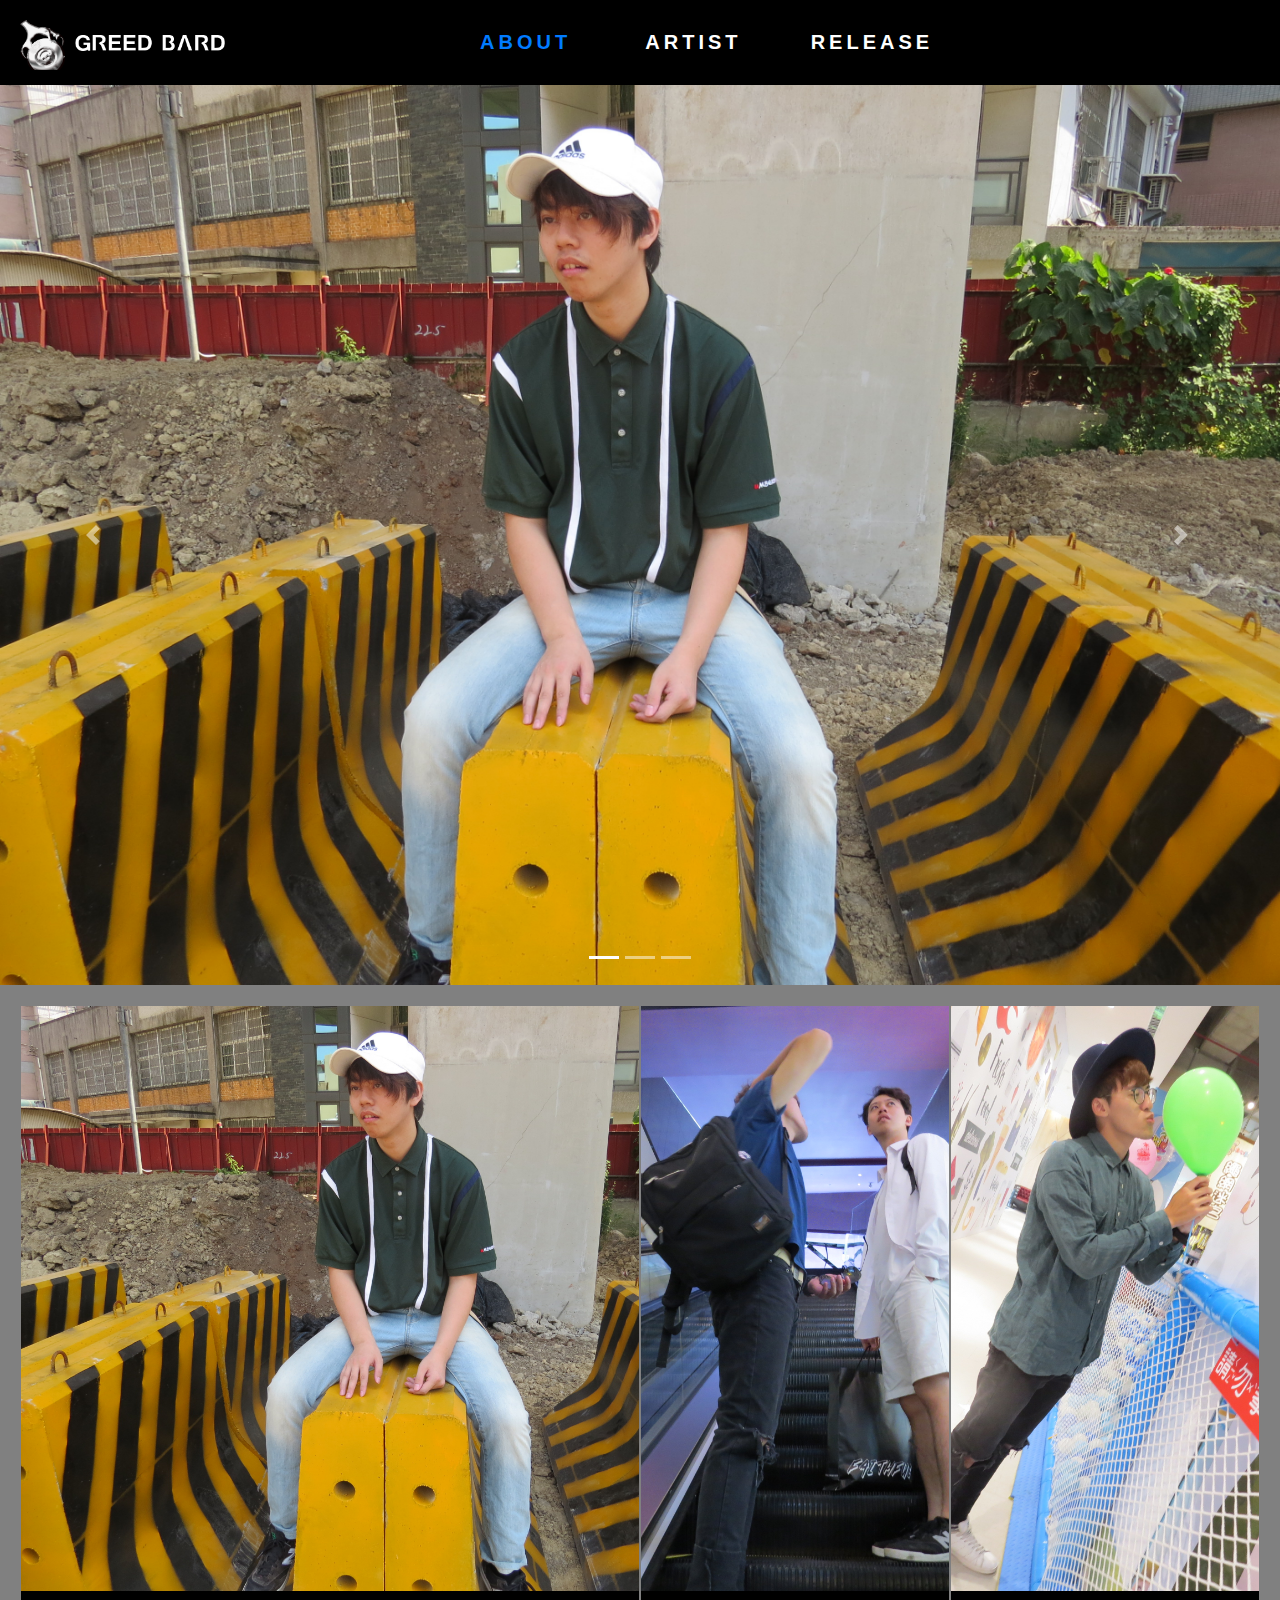
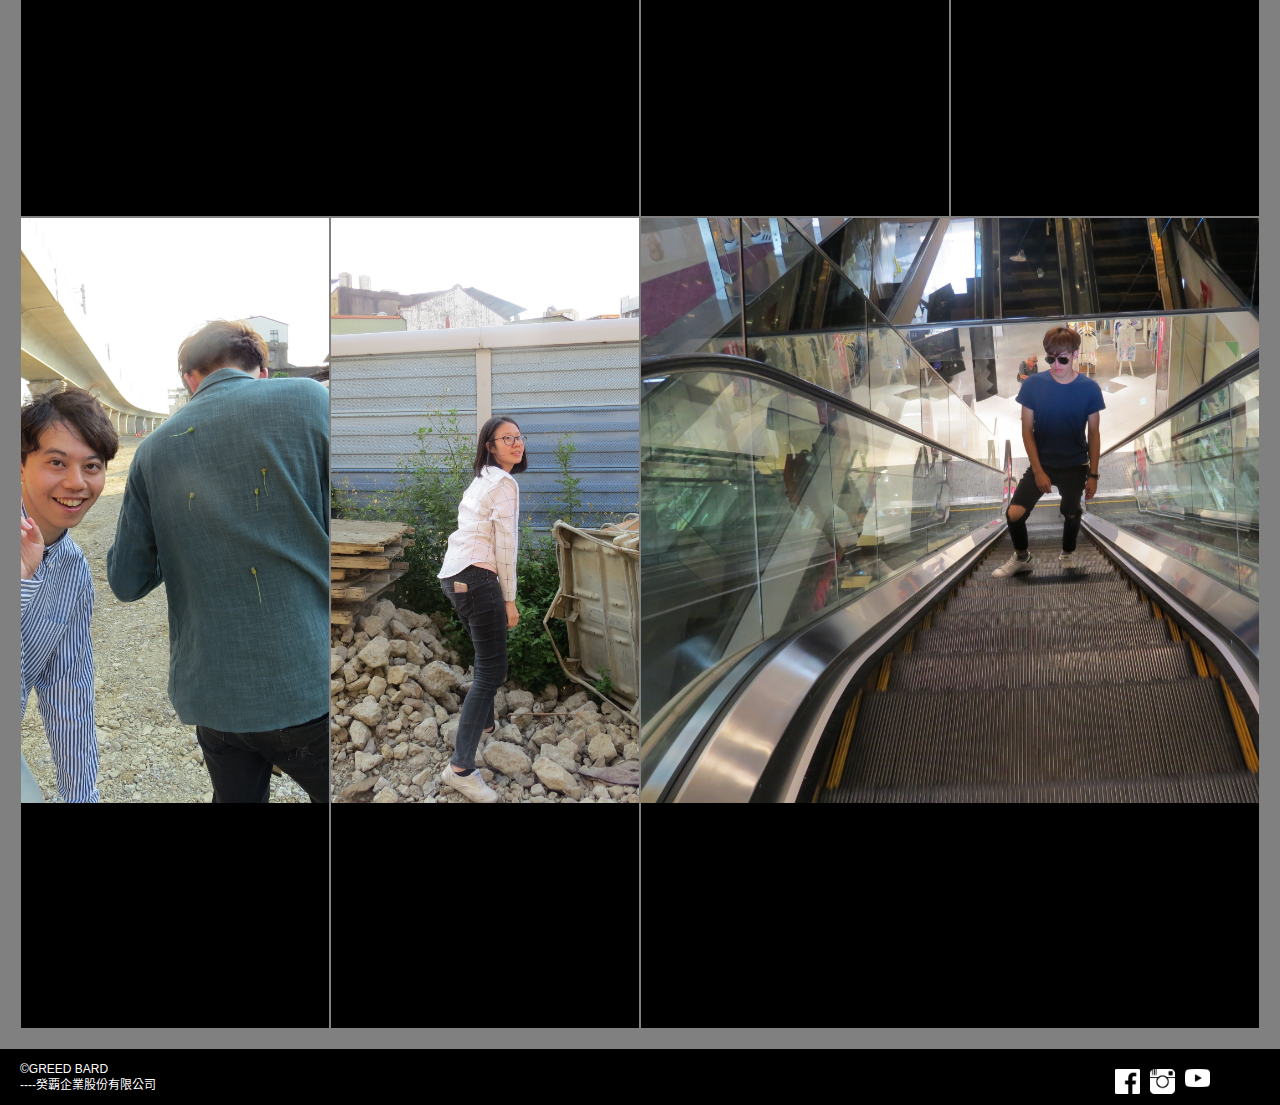
==== index.html @ feb9a8f9 "lang" ====
<!DOCTYPE html>
<html lang="zh-tw">
  <head>
    <!-- Required meta tags -->
    <meta charset="utf-8">
    <meta name="viewport" content="width=device-width, initial-scale=1, shrink-to-fit=no">
    <!-- Bootstrap CSS -->
    <link rel="stylesheet" href=" css/bootstrap.css">
    <link rel="stylesheet" href="index.css">
    <link href="https://fonts.googleapis.com/css?family=Signika" rel="stylesheet">
    <title>Greed Bard</title>

  </head>




  <body>
    <div id="all"  class="container_fluid">
      <div id="pc_nav" class="container_fluid">
        <div id="pc_navbar">
          <div id="pc_logo"></div>
          <div id="pc_name">
            <img src="image/logo-font.png" height="25px" width="auto" alt="">
          </div>

          <div id="pc_navbarR">
            <div class="nav_txt col-4 col-sm-4 col-md-4"><a href="about.html">ABOUT</a></div>
            <div class="nav_txt col-4 col-sm-4 col-md-4">ARTIST</div>
            <div class="nav_txt col-4 col-sm-4 col-md-4">RELEASE</div>
          </div>

        </div>
      </div>
      <div id="phone_nav" class="container_fluid">
        <div id="phone_logo" class="row">

          <div id="logo"></div>
          <div id="logo_font" >
            <img src="image/logo-font.png" height="45px" width="auto" alt="">
          </div>
          
        </div>
        <div id="nav_menu" class="container_fluid">
          <div id="menu" style="cursor:pointer;">
            
            <!-- Component -->
        <div class="navbar-component">
          <!-- Class `area` is a container -->
          <div data-collapse data-target="#navigation" class="toggle navbar area">
            <!-- Logo -->
            <a href="#" class="brand">Menu</a>
            <!-- List of links -->
            <nav role="navigation" id="navigation" class="list">
              <a href="about.html" class="item -link">About</a>
              <a href="#" class="item -link">Artist</a>
              <a href="#" class="item -link">Release</a>
              <span class="item"><i class="fa fa-search"></i></span>
            </nav>
            <!-- Button to toggle the display menu  -->
            <button data-collapse data-target="#navigation" class="toggle">
              <!-- Hamburger icon -->
              <span class="icon"></span>
            </button>
          </div>
        </div>

          </div>
        </div>
      </div>
      <div id="header" class="container_fluid">
        
        <div id="carouselExampleIndicators" class="carousel slide" data-ride="carousel">
            <ol class="carousel-indicators">
                <li data-target="#carouselExampleIndicators" data-slide-to="0" class="active"></li>
                <li data-target="#carouselExampleIndicators" data-slide-to="1"></li>
                <li data-target="#carouselExampleIndicators" data-slide-to="2"></li>
            </ol>
            <div class="carousel-inner">
                <div class="carousel-item active">

                    <div class="carousel-item-image-1"></div>
                </div>
                <div class="carousel-item">
                        <div class="carousel-item-image-2"></div>
                </div>
                <div class="carousel-item">
                        <div class="carousel-item-image-3"></div>
                </div>
                <div class="carousel-item">
                        <div class="carousel-item-image-4"></div>
                </div>
            </div>
            <a class="carousel-control-prev" href="#carouselExampleIndicators" role="button" data-slide="prev">
          <span class="carousel-control-prev-icon" aria-hidden="true"></span>
          <span class="sr-only">Previous</span>
        </a>
            <a class="carousel-control-next" href="#carouselExampleIndicators" role="button" data-slide="next">
          <span class="carousel-control-next-icon" aria-hidden="true"></span>
          <span class="sr-only">Next</span>
        </a>
        </div>

      </div>
      <div id="news" class="container_fluid">
        <div id="news_wall" class="row">
          <div id="news_1" class="col-12 col-sm-12 col-md-6">
            <div id="inside_news1">
              <div id="news1_pic" class="col-12 col-sm-12 col-md-12"></div>
              <div id="news1_txt" class="col-12 col-sm-12 col-md-12"></div>
            </div>
          </div>
          <div id="news_2" class="col-6 col-sm-6 col-md-3">
            <div id="inside_news2">
                <div id="news2_pic" class="col-12 col-sm-12 col-md-12"></div>
                <div id="news2_txt" class="col-12 col-sm-12 col-md-12"></div>
            </div>
          </div>
          <div id="news_3" class="col-6 col-sm-6 col-md-3">
            <div id="inside_news3">
                <div id="news3_pic" class="col-12 col-sm-12 col-md-12"></div>
                <div id="news3_txt" class="col-12 col-sm-12 col-md-12"></div>
            </div>
          </div>
          <div id="news_4" class="col-6 col-sm-6 col-md-3">
            <div id="inside_news4">
                <div id="news4_pic" class="col-12 col-sm-12 col-md-12"></div>
                <div id="news4_txt" class="col-12 col-sm-12 col-md-12"></div>
            </div>
          </div>
          <div id="news_5" class="col-6 col-sm-6 col-md-3">
            <div id="inside_news5">
                <div id="news5_pic" class="col-12 col-sm-12 col-md-12"></div>
                <div id="news5_txt" class="col-12 col-sm-12 col-md-12"></div>
            </div>
          </div>
          <div id="news_6" class="col-12 col-sm-12 col-md-6">
            <div id="inside_news6">
                <div id="news6_pic" class="col-12 col-sm-12 col-md-12"></div>
                <div id="news6_txt" class="col-12 col-sm-12 col-md-12"></div>
            </div>
          </div>
        </div>
      </div>
      <div id="footer" class="container_fluid">
        <div id="copyright">
          <P3>©GREED BARD</P>
            <P9>----癸覇企業股份有限公司</P>
        </div>
        <div id="icon_link" class="col align-self-center">
          <img src="icon/facebook-icon.png" height="25px" width="25px" style="float: left; margin-right:10px;">
          <img src="icon/ig-icon.png" height="25px" width="25px" style="float: left; margin-right:10px;" >
          <img src="icon/youtube-icon.png" height="25px" width="25px" style="float: left; margin-right:10px;">

          <button onclick="topFunction()" id="myBtn" title="Go to top" height="35px" width="35px">Top</button>

        </div>
      </div>
    </div>
    <!-- Optional JavaScript -->
    <!-- jQuery first, then Popper.js, then Bootstrap JS -->
    <script src="https://code.jquery.com/jquery-3.2.1.slim.min.js" integrity="sha384-KJ3o2DKtIkvYIK3UENzmM7KCkRr/rE9/Qpg6aAZGJwFDMVNA/GpGFF93hXpG5KkN" crossorigin="anonymous"></script>
    <script src="https://cdnjs.cloudflare.com/ajax/libs/popper.js/1.11.0/umd/popper.min.js" integrity="sha384-b/U6ypiBEHpOf/4+1nzFpr53nxSS+GLCkfwBdFNTxtclqqenISfwAzpKaMNFNmj4" crossorigin="anonymous"></script>
    <script src="https://maxcdn.bootstrapcdn.com/bootstrap/4.0.0-beta/js/bootstrap.min.js" integrity="sha384-h0AbiXch4ZDo7tp9hKZ4TsHbi047NrKGLO3SEJAg45jXxnGIfYzk4Si90RDIqNm1" crossorigin="anonymous"></script>
    <script src="index.js"></script>

    <script>
// When the user scrolls down 20px from the top of the document, show the button
window.onscroll = function() {scrollFunction()};

function scrollFunction() {
    if (document.body.scrollTop > 20 || document.documentElement.scrollTop > 20) {
        document.getElementById("myBtn").style.display = "block";
    } else {
        document.getElementById("myBtn").style.display = "none";
    }
}

// When the user clicks on the button, scroll to the top of the document
function topFunction() {
    document.body.scrollTop = 0;
    document.documentElement.scrollTop = 0;
}
</script>

  </body>
</html>
---- index.css ----
@charset "utf-8";

#all{
	height: auto;
}
#pc_nav{
	height: 85px;
	padding: 20px;
	background-color: black;
}
#pc_logo{
  width: 45px;
  height: 50px;
  background-image: url('image/logo.png');
	background-size: cover;
  background-position: left top;
  float: left;
  margin-right: 10px;
}
#pc_name{
  height: 45px;
  width: 150px;
  float: left;
  padding-top: 10px;
  margin-right: 20%
}
#pc_navbarR{
  width: 40%;
  height: 45px;
	letter-spacing: 0.2em;
  float: left;
  margin: 0px;

}
.nav_txt{
  height: 45px;
  font-size: 20px;
  font-weight: bold;
  color: white;
  letter-spacing: 0.2em;
  background-color: black;
  padding: 7px;
  margin: 0px;
  float: left;
}
#header{
	height: 100vh;
	padding: 0px;
	background-color: gray;
}

img {
    max-width: 100%;
    height: auto;
    vertical-align: middle;
    border-width: 0px;
    border-style: initial;
    border-color: initial;
    border-image: initial;
}

.carousel-item-image-1{
        width: 100%;
        height: 100vh;
        background-image: url('image/p01.JPG');
        background-size: cover;
        background-position:left top;
    }
    .carousel-item-image-2{
        width: 100%;
        height: 100vh;
        background-image: url('image/p02.JPG');
        background-size: cover;
        background-position:left top;
    }
    .carousel-item-image-3{
        width: 100%;
        height: 100vh;
        background-image: url('image/p03.JPG');
        background-size: cover;
        background-position:left top;
    }
    .carousel-item-image-4{
        width: 100%;
        height: 100vh;
        background-image: url('image/p04.JPG');
        background-size: cover;
        background-position: center;
    }

#news{
	height: auto;
	padding: 20px;
	margin: 0px;
	background-color: gray;
}
#news_wall{
	padding: 0px;
	margin: 0px;
	background-color: gray;
}
#news_1{
	padding: 1px;
	margin: 0px;
}
#inside_news1{
	height: 90vh;
	background-color: gray;
	margin: 0px;
}
#news1_pic{
  height: 65vh;
  background-image: url('image/p01.JPG');
  background-size: cover;
  background-position:left top;
}
#news1_txt{
  height: 25vh;
  background-color: black;
}
#news_2{
	padding: 1px;
	margin: 0px;
}
#inside_news2{
	height: 90vh;
	background-color: gray;	
	margin: 0px;
}
#news2_pic{
  height: 65vh;
  background-image: url('image/p02.JPG');
  background-size: cover;
  background-position:center top;
}
#news2_txt{
  height: 25vh;
  background-color: black;
}
#news_3{
	padding: 1px;
	margin: 0px;
}
#inside_news3{
	height: 90vh;
	background-color: gray;	
	margin: 0px;
}
#news3_pic{
  height: 65vh;
  background-image: url('image/p03.JPG');
  background-size: cover;
  background-position:center top;
}
#news3_txt{
  height: 25vh;
  background-color: black;
}
#news_4{
	padding: 1px;
	margin: 0px;
}
#inside_news4{
	height: 90vh;
	background-color: gray;
	margin: 0px;
}
#news4_pic{
  height: 65vh;
  background-image: url('image/p04.JPG');
  background-size: cover;
  background-position:center;
}
#news4_txt{
  height: 25vh;
  background-color: black;
}
#news_5{
	padding: 1px;
	margin: 0px;
}
#inside_news5{
	height: 90vh;
	background-color: gray;	
	margin: 0px;
}
#news5_pic{
  height: 65vh;
  background-image: url('image/p05.JPG');
  background-size: cover;
  background-position:center;
}
#news5_txt{
  height: 25vh;
  background-color: black;
}
#news_6{
	padding: 1px;
	margin: 0px;
}
#inside_news6{
	height: 90vh;
	background-color: gray;	
	margin: 0px;
}
#news6_pic{
  height: 65vh;
  background-image: url('image/p06.JPG');
  background-size: cover;
  background-position:left top;
}
#news6_txt{
  height: 25vh;
  background-color: black;
}
#footer{
	height: 56px;
	padding-top: 20px;
  background-color: black;
  padding: 20px;
}
#copyright{
  margin: 0;
  font-size: 12px;
  line-height: 0px;
  color: white;
  float: left;
}
#icon_link{
  width: 160px;
  height: 25px;
  float: right;
  background-color: black;
  position: relative;
}

#myBtn {
  display: none;
  position: absolute;
  bottom: 0px;
  right: 0px;
  z-index: 99;
  border: none;
  outline: none;
  background-color: white;
  color: gray;
  cursor: pointer;
  padding: 5px;
  border-radius: 5px;
}

nav#navigation.list.-on{
  z-index: 99;
}

#myBtn:hover {
  background-color: #555;
}

@media screen and (max-width: 767px){
#pc_nav{
  display: none;
}
#phone_nav{
  height: auto;
  padding: 20px;
  background-color: black;
}
#phone_logo{
  height: 45px;
  margin-bottom: 10px;
  margin-left: auto;
  margin-right: auto;
  padding-left: 40%;
}

#logo{
  max-width: 40px;
  min-width: 40px;
  height: 45px;
  background-image: url('image/logo.png');
  background-size: cover;
  background-position: left top;
  margin-right: 10px;
  margin-left: -25%;
  float: left;
  
}
#logo_font{
  max-width: 150px;
  min-width: 150px;
  padding-top: 15px;
   
  float: left;
}
#nav_menu{
	height: auto;
}
#menu{
	margin-left: auto;
	margin-right: auto;	
}

/*---- from here-----*/

*,
*:before,
*:after {
  box-sizing: border-box;
}
body {
  background-color: #f5f5f5;
  color: #333;
  font-size: 14px;
  font-family: Verdana, Arial, sans-serif;
  line-height: 20px;
}
#navigation a {
  text-decoration: none;
  -webkit-transition: all 0.3s linear 0s;
  transition: all 0.3s linear 0s;
}
.area {
  display: -webkit-box;
  display: -ms-flexbox;
  display: flex;
  -ms-flex-flow: row wrap;
      flex-flow: row wrap;
  -webkit-box-align: stretch;
      -ms-flex-align: stretch;
          align-items: stretch;
  margin-left: auto;
  margin-right: auto;
  position: relative;
}
@media (min-width: 768px) {
  .area {
    width: 750px;
  }
}
@media (min-width: 992px) {
  .area {
    width: 970px;
  }
}
@media (min-width: 1200px) {
  .area {
    width: 1140px;
  }
}
.navbar-component {
  background-color: #fff;
  box-shadow: 0 2px 5px rgba(0, 0, 0, 0.16), 0 2px 10px rgba(0, 0, 0, 0.12);
}
.navbar-component > .navbar {
  -webkit-box-pack: justify;
      -ms-flex-pack: justify;
          justify-content: space-between;
}
.navbar > .brand {
  display: block;
  font-size: 16px;
  color: #777;
  margin: 22px;
}
.navbar > .toggle {
  outline: none;
  border: 0;
  display: inline-block;
  background-color: transparent;
  background-image: none;
  vertical-align: middle;
  text-align: center;
  white-space: nowrap;
  cursor: pointer;
  -ms-touch-action: manipulation;
      touch-action: manipulation;
  -webkit-user-select: none;
     -moz-user-select: none;
      -ms-user-select: none;
          user-select: none;
  padding: 22px;
}
@media (min-width: 768px) {
  .navbar > .toggle {
    display: none;
  }
}
.navbar > .toggle > .icon {
  position: relative;
  margin-top: 8px;
  margin-bottom: 8px;
}
.navbar > .toggle > .icon,
.navbar > .toggle > .icon:before,
.navbar > .toggle > .icon:after {
  display: block;
  width: 24px;
  height: 3px;
  -webkit-transition: background-color 0.3s linear, -webkit-transform 0.3s linear;
  transition: background-color 0.3s linear, -webkit-transform 0.3s linear;
  transition: background-color 0.3s linear, transform 0.3s linear;
  transition: background-color 0.3s linear, transform 0.3s linear, -webkit-transform 0.3s linear;
  background-color: #555555;
}
.navbar > .toggle > .icon:before,
.navbar > .toggle > .icon:after {
  position: absolute;
  content: "";
}
.navbar > .toggle > .icon:before {
  top: -8px;
}
.navbar > .toggle > .icon:after {
  top: 8px;
}
.navbar > .toggle.-active > .icon {
  background-color: transparent;
}
.navbar > .toggle.-active > .icon:before {
  -webkit-transform: translateY(8px) rotate(45deg);
          transform: translateY(8px) rotate(45deg);
}
.navbar > .toggle.-active > .icon:after {
  -webkit-transform: translateY(-8px) rotate(-45deg);
          transform: translateY(-8px) rotate(-45deg);
}
.navbar > .list {
  display: none;
  -ms-flex-flow: row nowrap;
      flex-flow: row nowrap;
  -webkit-box-align: center;
      -ms-flex-align: center;
          align-items: center;
  white-space: nowrap;
}
@media (min-width: 768px) {
  .navbar > .list {
    display: -webkit-box;
    display: -ms-flexbox;
    display: flex;
  }
}
@media (max-width: 768px) {
  .navbar > .list {
    position: absolute;
    top: 64px;
    left: 0;
    width: 100%;
    overflow-y: hidden;
    overflow-x: auto;
    border-top: 1px solid #ddd;
    background-color: #fff;
  }
}
.navbar > .list.-on {
  display: -webkit-box;
  display: -ms-flexbox;
  display: flex;
}
.navbar > .list > .item {
  display: block;
  -ms-flex-negative: 0;
      flex-shrink: 0;
  height: 64px;
  line-height: 64px;
  padding-left: 22px;
  padding-right: 22px;
  text-transform: uppercase;
  color: #555;
  font-size: 14px;
}
.navbar > .list > .item.-link {
  line-height: 68px;
  color: #555;
  border-bottom: 4px solid transparent;
}
.navbar > .list > .item.-link.-active,
.navbar > .list > .item.-link:hover,
.navbar > .list > .item.-link:focus {
  color: #333;
  border-bottom-color: #673ab7;
}


}

@media screen and (min-width: 768px){
#phone_nav{
	display: none;
}
}
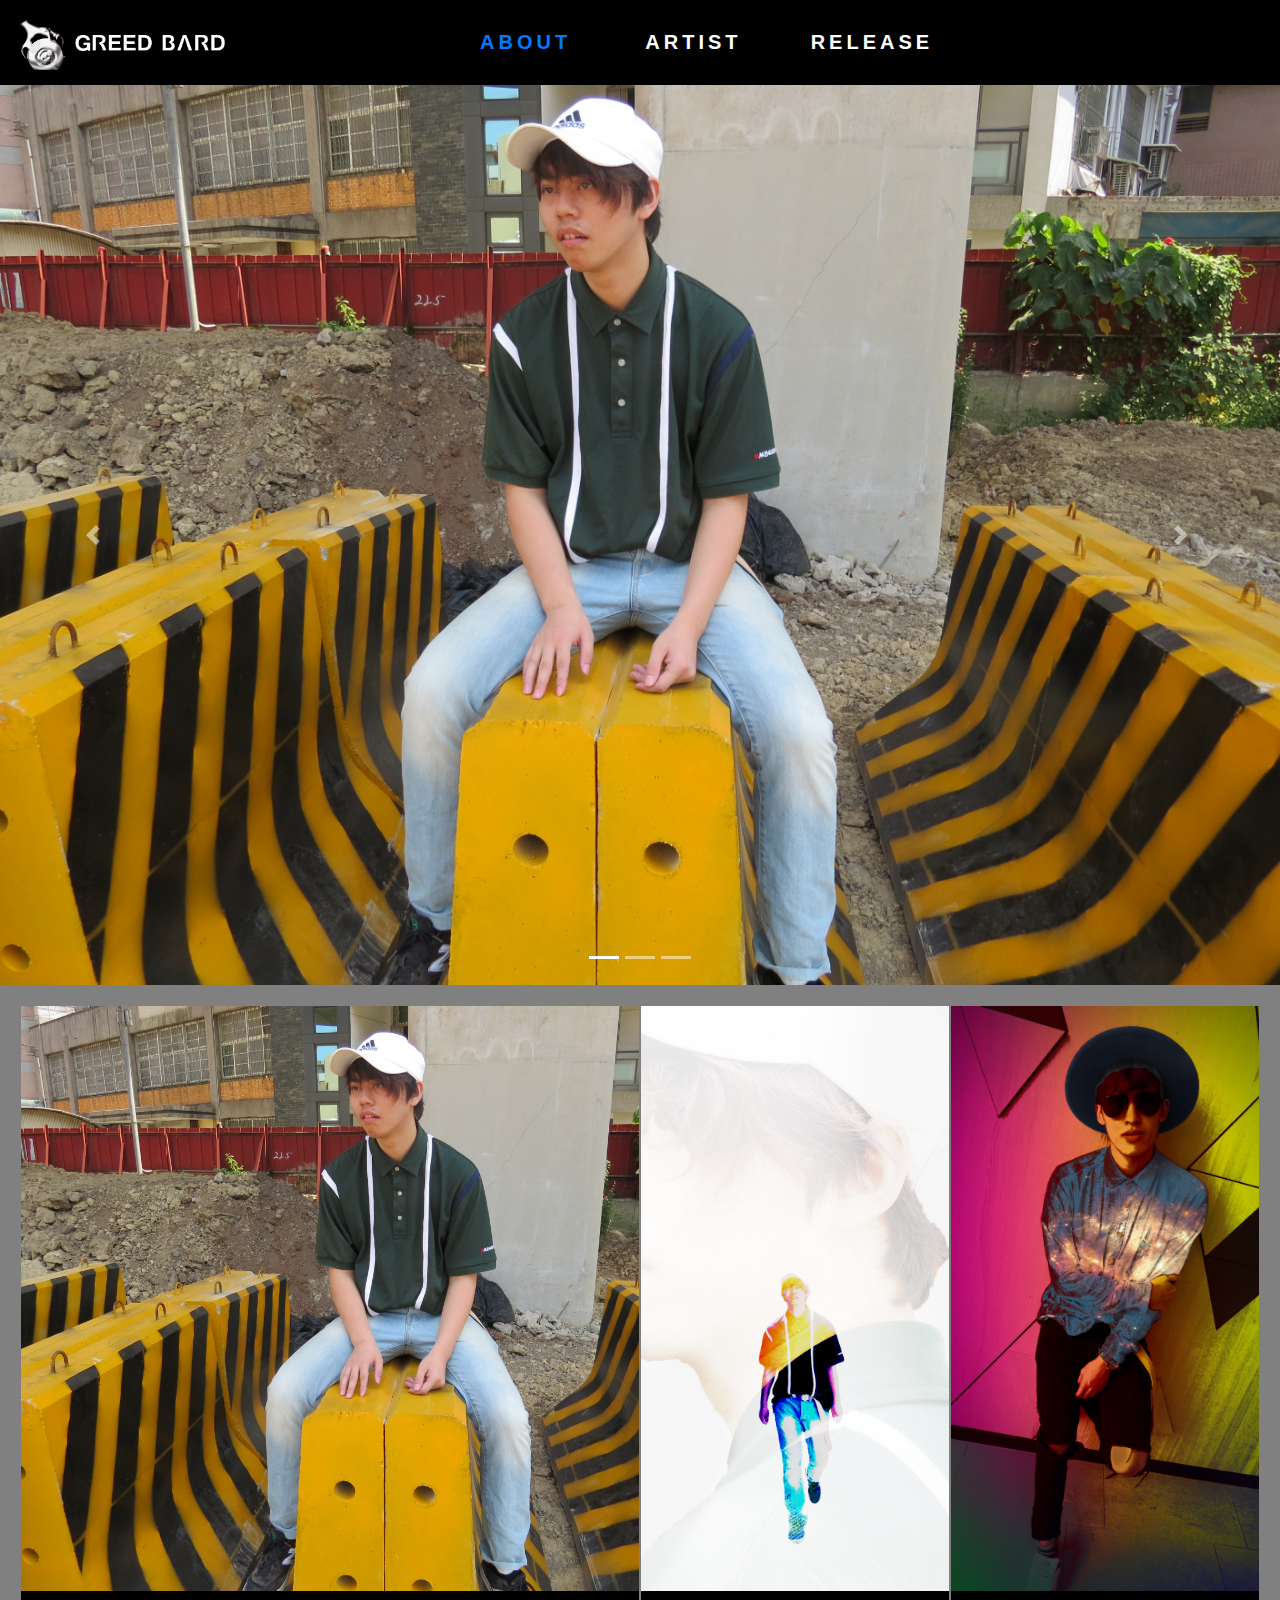
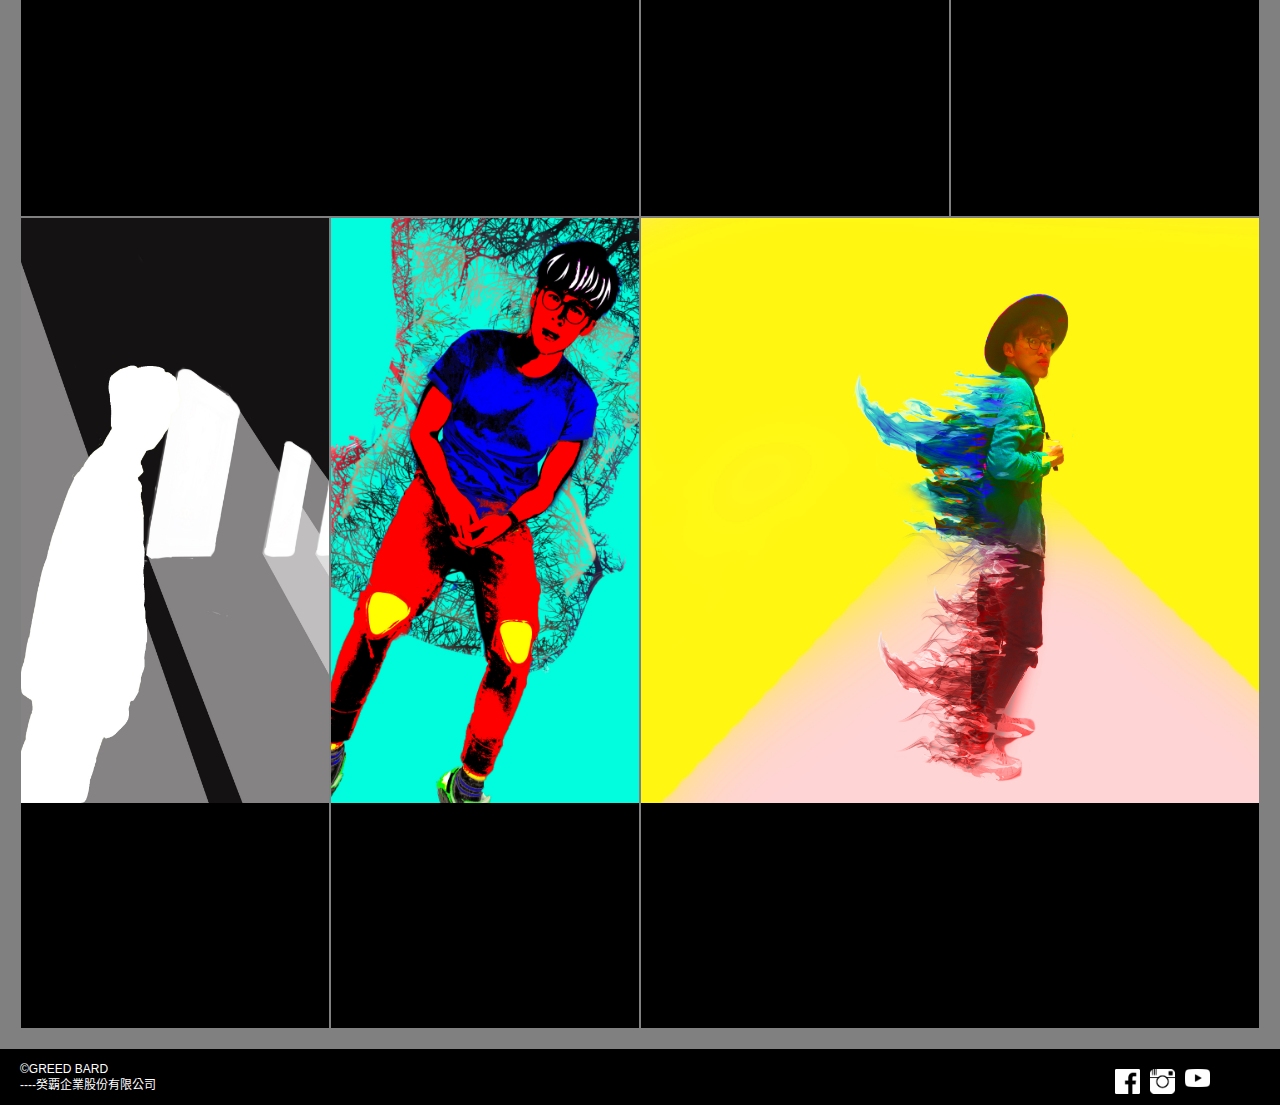
==== commit efd74d24: "js delet" ====
--- a/index.html
+++ b/index.html
@@ -162,7 +162,6 @@
     <script src="https://code.jquery.com/jquery-3.2.1.slim.min.js" integrity="sha384-KJ3o2DKtIkvYIK3UENzmM7KCkRr/rE9/Qpg6aAZGJwFDMVNA/GpGFF93hXpG5KkN" crossorigin="anonymous"></script>
     <script src="https://cdnjs.cloudflare.com/ajax/libs/popper.js/1.11.0/umd/popper.min.js" integrity="sha384-b/U6ypiBEHpOf/4+1nzFpr53nxSS+GLCkfwBdFNTxtclqqenISfwAzpKaMNFNmj4" crossorigin="anonymous"></script>
     <script src="https://maxcdn.bootstrapcdn.com/bootstrap/4.0.0-beta/js/bootstrap.min.js" integrity="sha384-h0AbiXch4ZDo7tp9hKZ4TsHbi047NrKGLO3SEJAg45jXxnGIfYzk4Si90RDIqNm1" crossorigin="anonymous"></script>
-    <script src="index.js"></script>
 
     <script>
 // When the user scrolls down 20px from the top of the document, show the button
--- a/index.css
+++ b/index.css
@@ -64,21 +64,21 @@
         height: 100vh;
         background-image: url('image/p01.JPG');
         background-size: cover;
-        background-position:left top;
+        background-position: center;
     }
     .carousel-item-image-2{
         width: 100%;
         height: 100vh;
         background-image: url('image/p02.JPG');
         background-size: cover;
-        background-position:left top;
+        background-position: center;
     }
     .carousel-item-image-3{
         width: 100%;
         height: 100vh;
         background-image: url('image/p03.JPG');
         background-size: cover;
-        background-position:left top;
+        background-position:center;
     }
     .carousel-item-image-4{
         width: 100%;
@@ -129,7 +129,7 @@
 }
 #news2_pic{
   height: 65vh;
-  background-image: url('image/p02.JPG');
+  background-image: url('image/rex_album01.jpg');
   background-size: cover;
   background-position:center top;
 }
@@ -148,7 +148,7 @@
 }
 #news3_pic{
   height: 65vh;
-  background-image: url('image/p03.JPG');
+  background-image: url('image/tang_album02.jpg');
   background-size: cover;
   background-position:center top;
 }
@@ -167,7 +167,7 @@
 }
 #news4_pic{
   height: 65vh;
-  background-image: url('image/p04.JPG');
+  background-image: url('image/rex_album03.jpg.jpg');
   background-size: cover;
   background-position:center;
 }
@@ -186,7 +186,7 @@
 }
 #news5_pic{
   height: 65vh;
-  background-image: url('image/p05.JPG');
+  background-image: url('image/tang_album04.jpg.jpg');
   background-size: cover;
   background-position:center;
 }
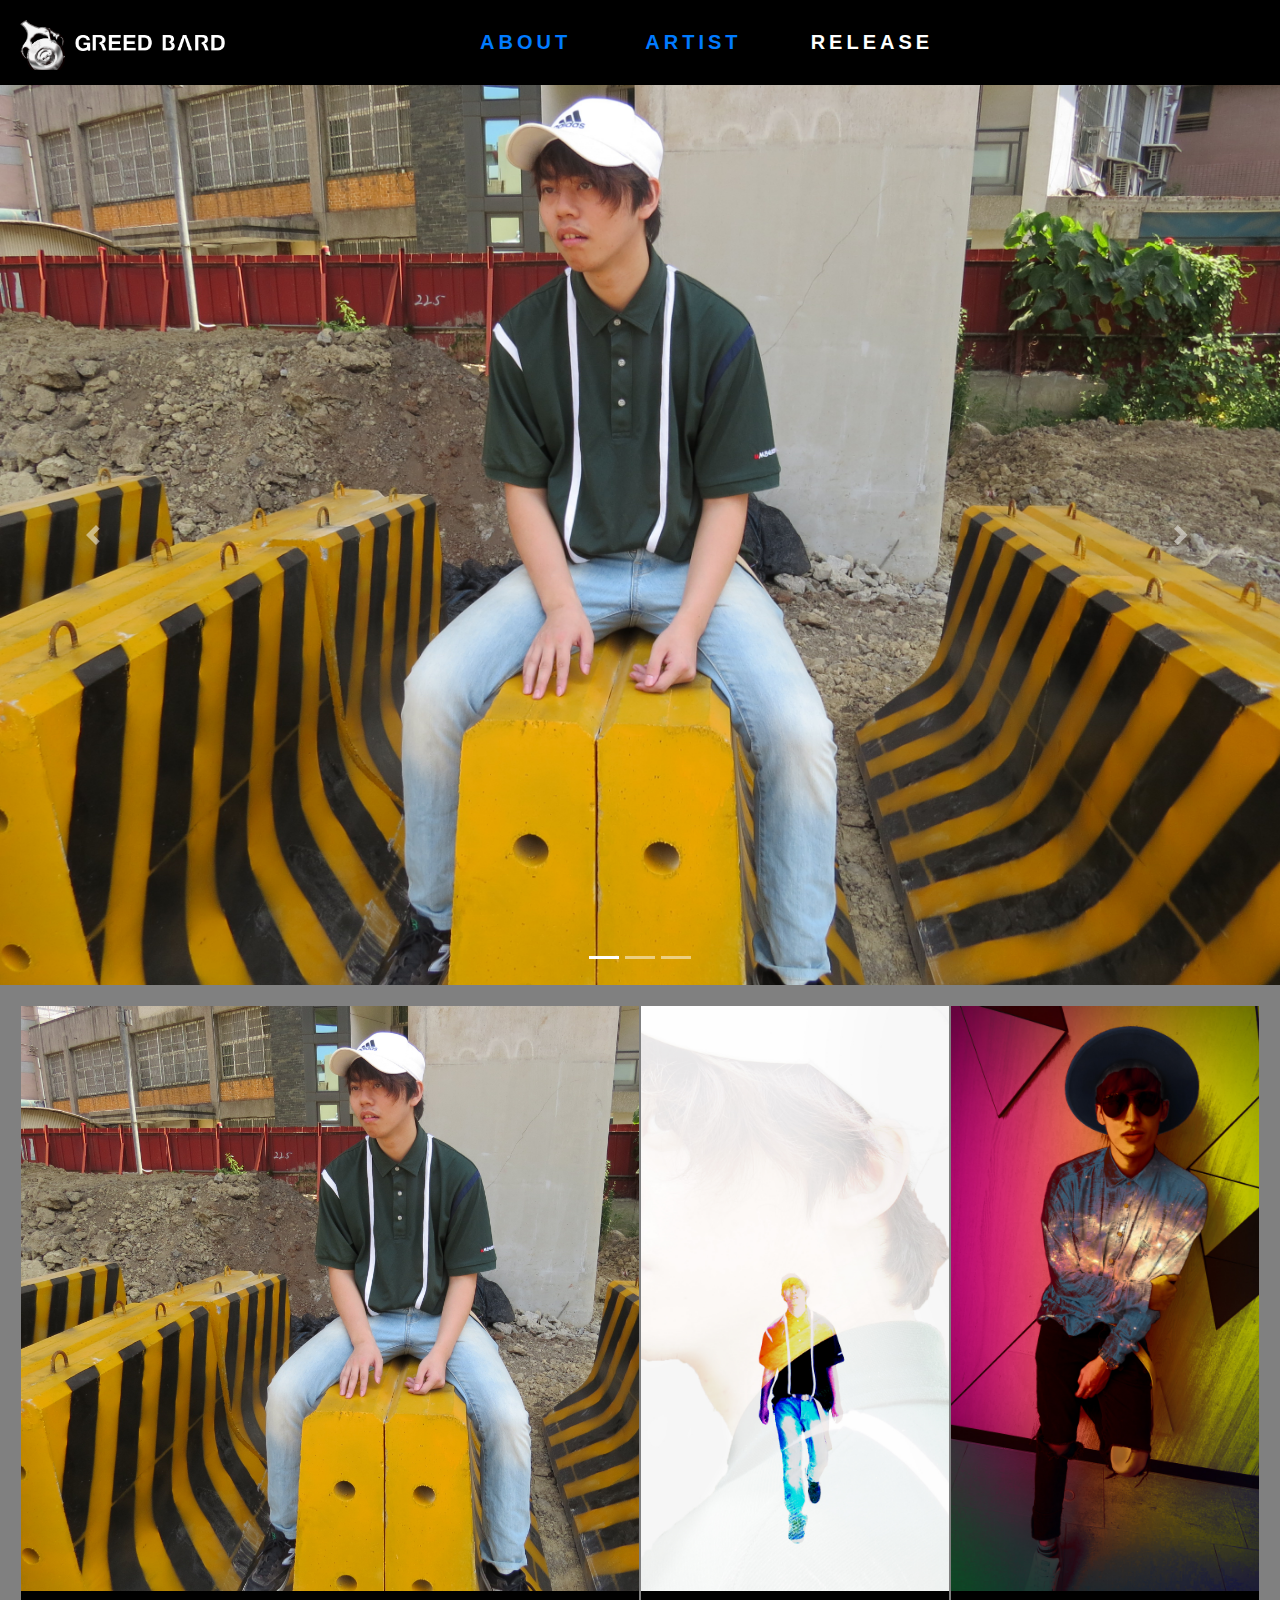
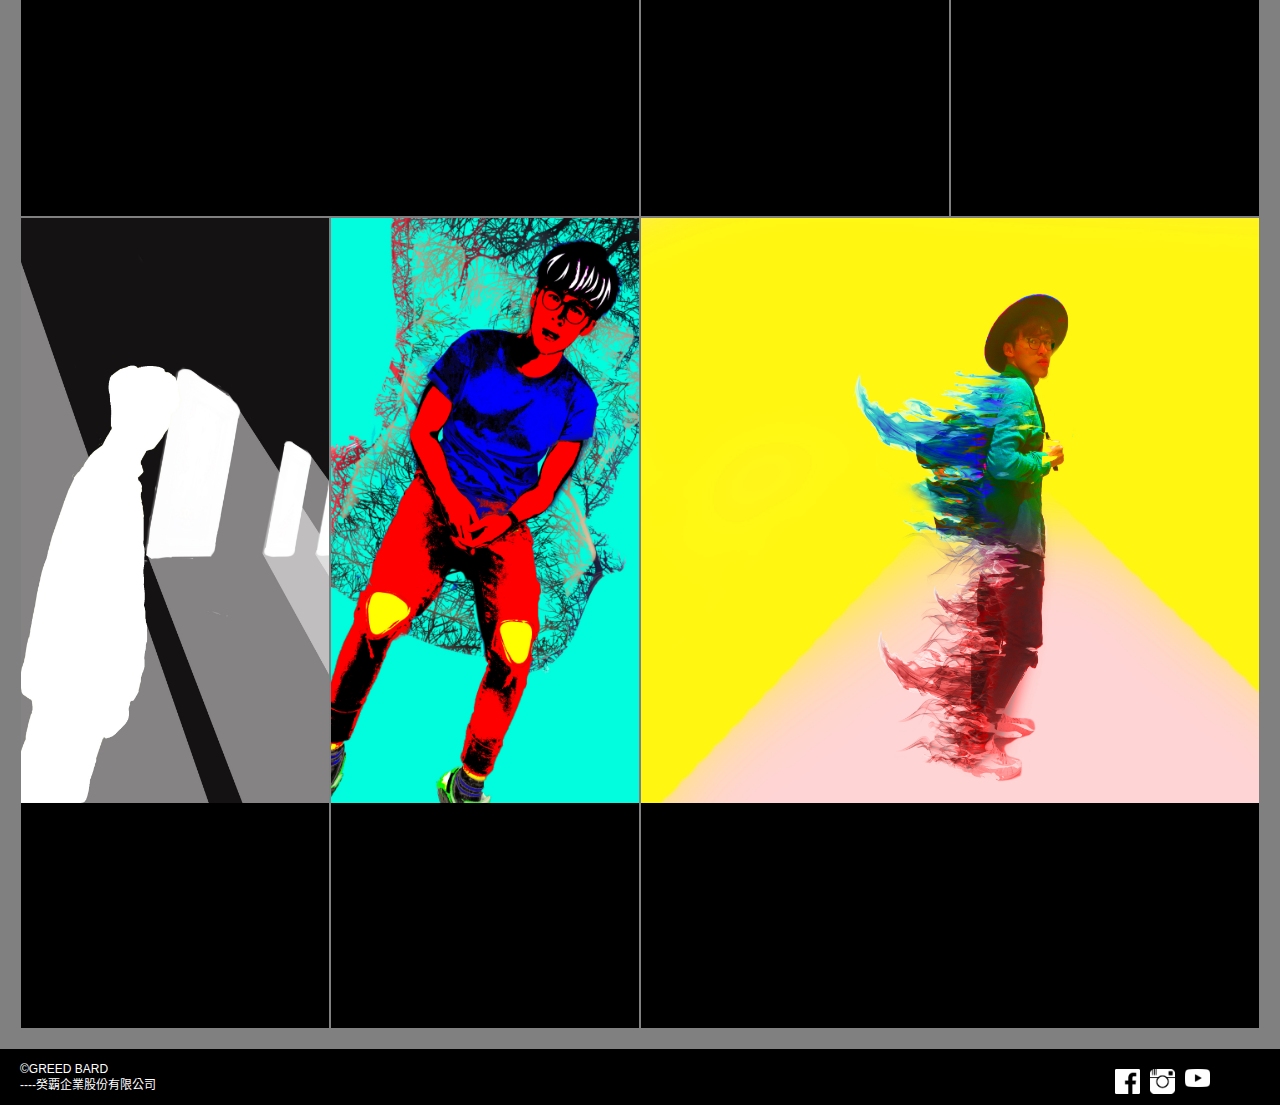
==== commit 69e3daa3: "bad mood" ====
--- a/index.html
+++ b/index.html
@@ -26,7 +26,7 @@
 
           <div id="pc_navbarR">
             <div class="nav_txt col-4 col-sm-4 col-md-4"><a href="about.html">ABOUT</a></div>
-            <div class="nav_txt col-4 col-sm-4 col-md-4">ARTIST</div>
+            <div class="nav_txt col-4 col-sm-4 col-md-4"><a href="artist.html">ARTIST</a></div>
             <div class="nav_txt col-4 col-sm-4 col-md-4">RELEASE</div>
           </div>
 
@@ -53,7 +53,7 @@
             <!-- List of links -->
             <nav role="navigation" id="navigation" class="list">
               <a href="about.html" class="item -link">About</a>
-              <a href="#" class="item -link">Artist</a>
+              <a href="artist.html" class="item -link">Artist</a>
               <a href="#" class="item -link">Release</a>
               <span class="item"><i class="fa fa-search"></i></span>
             </nav>
@@ -162,7 +162,6 @@
     <script src="https://code.jquery.com/jquery-3.2.1.slim.min.js" integrity="sha384-KJ3o2DKtIkvYIK3UENzmM7KCkRr/rE9/Qpg6aAZGJwFDMVNA/GpGFF93hXpG5KkN" crossorigin="anonymous"></script>
     <script src="https://cdnjs.cloudflare.com/ajax/libs/popper.js/1.11.0/umd/popper.min.js" integrity="sha384-b/U6ypiBEHpOf/4+1nzFpr53nxSS+GLCkfwBdFNTxtclqqenISfwAzpKaMNFNmj4" crossorigin="anonymous"></script>
     <script src="https://maxcdn.bootstrapcdn.com/bootstrap/4.0.0-beta/js/bootstrap.min.js" integrity="sha384-h0AbiXch4ZDo7tp9hKZ4TsHbi047NrKGLO3SEJAg45jXxnGIfYzk4Si90RDIqNm1" crossorigin="anonymous"></script>
-
     <script>
 // When the user scrolls down 20px from the top of the document, show the button
 window.onscroll = function() {scrollFunction()};
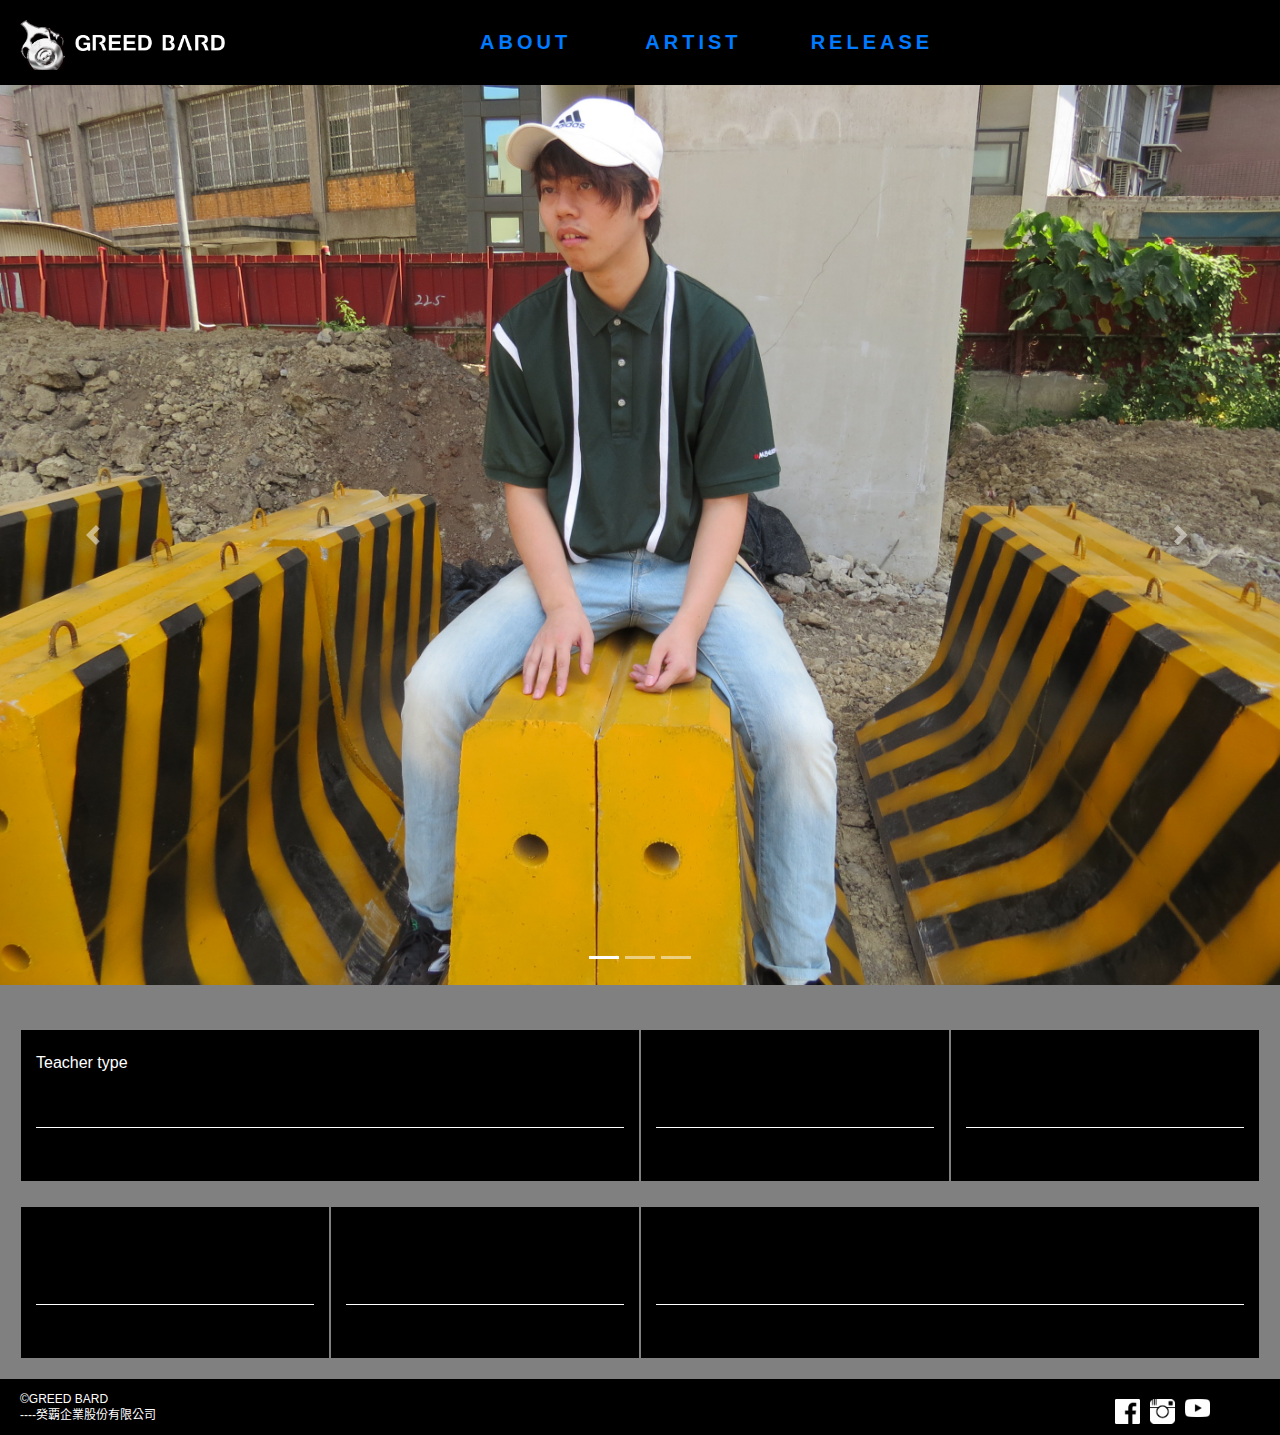
==== commit fddb501d: "almost" ====
--- a/index.html
+++ b/index.html
@@ -9,12 +9,7 @@
     <link rel="stylesheet" href="index.css">
     <link href="https://fonts.googleapis.com/css?family=Signika" rel="stylesheet">
     <title>Greed Bard</title>
-
   </head>
-
-
-
-
   <body>
     <div id="all"  class="container_fluid">
       <div id="pc_nav" class="container_fluid">
@@ -23,18 +18,15 @@
           <div id="pc_name">
             <img src="image/logo-font.png" height="25px" width="auto" alt="">
           </div>
-
           <div id="pc_navbarR">
             <div class="nav_txt col-4 col-sm-4 col-md-4"><a href="about.html">ABOUT</a></div>
             <div class="nav_txt col-4 col-sm-4 col-md-4"><a href="artist.html">ARTIST</a></div>
-            <div class="nav_txt col-4 col-sm-4 col-md-4">RELEASE</div>
-          </div>
-
+            <div class="nav_txt col-4 col-sm-4 col-md-4"><a href="release.html">RELEASE</a></div>
+          </div>
         </div>
       </div>
       <div id="phone_nav" class="container_fluid">
         <div id="phone_logo" class="row">
-
           <div id="logo"></div>
           <div id="logo_font" >
             <img src="image/logo-font.png" height="45px" width="auto" alt="">
@@ -45,99 +37,146 @@
           <div id="menu" style="cursor:pointer;">
             
             <!-- Component -->
-        <div class="navbar-component">
-          <!-- Class `area` is a container -->
-          <div data-collapse data-target="#navigation" class="toggle navbar area">
-            <!-- Logo -->
-            <a href="#" class="brand">Menu</a>
-            <!-- List of links -->
-            <nav role="navigation" id="navigation" class="list">
-              <a href="about.html" class="item -link">About</a>
-              <a href="artist.html" class="item -link">Artist</a>
-              <a href="#" class="item -link">Release</a>
-              <span class="item"><i class="fa fa-search"></i></span>
-            </nav>
-            <!-- Button to toggle the display menu  -->
-            <button data-collapse data-target="#navigation" class="toggle">
-              <!-- Hamburger icon -->
-              <span class="icon"></span>
-            </button>
-          </div>
-        </div>
-
-          </div>
-        </div>
-      </div>
+            <div class="navbar-component">
+              <!-- Class `area` is a container -->
+              <div data-collapse data-target="#navigation" class="toggle navbar area">
+                <!-- Logo -->
+                <a href="#" class="brand">Menu</a>
+                <!-- List of links -->
+                <nav role="navigation" id="navigation" class="list">
+                  <a href="about.html" class="item -link">About</a>
+                  <a href="artist.html" class="item -link">Artist</a>
+                  <a href="release.html" class="item -link">Release</a>
+                  <span class="item"><i class="fa fa-search"></i></span>
+                </nav>
+                <!-- Button to toggle the display menu  -->
+                <button data-collapse data-target="#navigation" class="toggle">
+                <!-- Hamburger icon -->
+                <span class="icon"></span>
+                </button>
+              </div>
+            </div>
+          </div>
+        </div>
+      </div>
+      
+<!--content from here-->
       <div id="header" class="container_fluid">
         
         <div id="carouselExampleIndicators" class="carousel slide" data-ride="carousel">
-            <ol class="carousel-indicators">
-                <li data-target="#carouselExampleIndicators" data-slide-to="0" class="active"></li>
-                <li data-target="#carouselExampleIndicators" data-slide-to="1"></li>
-                <li data-target="#carouselExampleIndicators" data-slide-to="2"></li>
-            </ol>
-            <div class="carousel-inner">
-                <div class="carousel-item active">
-
-                    <div class="carousel-item-image-1"></div>
-                </div>
-                <div class="carousel-item">
-                        <div class="carousel-item-image-2"></div>
-                </div>
-                <div class="carousel-item">
-                        <div class="carousel-item-image-3"></div>
-                </div>
-                <div class="carousel-item">
-                        <div class="carousel-item-image-4"></div>
-                </div>
-            </div>
-            <a class="carousel-control-prev" href="#carouselExampleIndicators" role="button" data-slide="prev">
-          <span class="carousel-control-prev-icon" aria-hidden="true"></span>
-          <span class="sr-only">Previous</span>
-        </a>
-            <a class="carousel-control-next" href="#carouselExampleIndicators" role="button" data-slide="next">
-          <span class="carousel-control-next-icon" aria-hidden="true"></span>
-          <span class="sr-only">Next</span>
-        </a>
-        </div>
-
+          <ol class="carousel-indicators">
+            <li data-target="#carouselExampleIndicators" data-slide-to="0" class="active"></li>
+            <li data-target="#carouselExampleIndicators" data-slide-to="1"></li>
+            <li data-target="#carouselExampleIndicators" data-slide-to="2"></li>
+          </ol>
+          <div class="carousel-inner">
+            <div class="carousel-item active">
+              <div class="carousel-item-image-1"></div>
+            </div>
+            <div class="carousel-item">
+              <div class="carousel-item-image-2"></div>
+            </div>
+            <div class="carousel-item">
+              <div class="carousel-item-image-3"></div>
+            </div>
+            <div class="carousel-item">
+              <div class="carousel-item-image-4"></div>
+            </div>
+          </div>
+          <a class="carousel-control-prev" href="#carouselExampleIndicators" role="button" data-slide="prev">
+            <span class="carousel-control-prev-icon" aria-hidden="true"></span>
+            <span class="sr-only">Previous</span>
+          </a>
+          <a class="carousel-control-next" href="#carouselExampleIndicators" role="button" data-slide="next">
+            <span class="carousel-control-next-icon" aria-hidden="true"></span>
+            <span class="sr-only">Next</span>
+          </a>
+        </div>
       </div>
       <div id="news" class="container_fluid">
         <div id="news_wall" class="row">
           <div id="news_1" class="col-12 col-sm-12 col-md-6">
             <div id="inside_news1">
-              <div id="news1_pic" class="col-12 col-sm-12 col-md-12"></div>
-              <div id="news1_txt" class="col-12 col-sm-12 col-md-12"></div>
+              <div id="news1_pic" class="col-12 col-sm-12 col-md-12">
+                <img src="image/p01.jpg" width="100%" alt="">
+              </div>
+              <div id="news1_txt" class="col-12 col-sm-12 col-md-12">
+                <div id="news_title">Teacher type</div>
+                <div id="news_date"></div>
+                <div id="news_cop"></div>
+                <div id="news_seperate"></div>
+                <div id="read_more"></div>
+              </div>
             </div>
           </div>
           <div id="news_2" class="col-6 col-sm-6 col-md-3">
             <div id="inside_news2">
-                <div id="news2_pic" class="col-12 col-sm-12 col-md-12"></div>
-                <div id="news2_txt" class="col-12 col-sm-12 col-md-12"></div>
+              <div id="news2_pic" class="col-12 col-sm-12 col-md-12">
+                <img src="image/p02.jpg" width="100%" alt="">
+              </div>
+              <div id="news2_txt" class="col-12 col-sm-12 col-md-12">
+                <div id="news_title"></div>
+                <div id="news_date"></div>
+                <div id="news_cop"></div>
+                <div id="news_seperate"></div>
+                <div id="read_more"></div>
+              </div>
             </div>
           </div>
           <div id="news_3" class="col-6 col-sm-6 col-md-3">
             <div id="inside_news3">
-                <div id="news3_pic" class="col-12 col-sm-12 col-md-12"></div>
-                <div id="news3_txt" class="col-12 col-sm-12 col-md-12"></div>
+              <div id="news3_pic" class="col-12 col-sm-12 col-md-12">
+                <img src="image/p03.jpg" width="100%" alt="">
+              </div>
+              <div id="news3_txt" class="col-12 col-sm-12 col-md-12">
+                <div id="news_title"></div>
+                <div id="news_date"></div>
+                <div id="news_cop"></div>
+                <div id="news_seperate"></div>
+                <div id="read_more"></div>
+              </div>
             </div>
           </div>
           <div id="news_4" class="col-6 col-sm-6 col-md-3">
             <div id="inside_news4">
-                <div id="news4_pic" class="col-12 col-sm-12 col-md-12"></div>
-                <div id="news4_txt" class="col-12 col-sm-12 col-md-12"></div>
+              <div id="news4_pic" class="col-12 col-sm-12 col-md-12">
+                <img src="image/p04.jpg" width="100%" alt="">
+              </div>
+              <div id="news4_txt" class="col-12 col-sm-12 col-md-12">
+                <div id="news_title"></div>
+                <div id="news_date"></div>
+                <div id="news_cop"></div>
+                <div id="news_seperate"></div>
+                <div id="read_more"></div>
+              </div>
             </div>
           </div>
           <div id="news_5" class="col-6 col-sm-6 col-md-3">
             <div id="inside_news5">
-                <div id="news5_pic" class="col-12 col-sm-12 col-md-12"></div>
-                <div id="news5_txt" class="col-12 col-sm-12 col-md-12"></div>
+              <div id="news5_pic" class="col-12 col-sm-12 col-md-12">
+                <img src="image/p05.jpg" width="100%" alt="">
+              </div>
+              <div id="news5_txt" class="col-12 col-sm-12 col-md-12">
+                <div id="news_title"></div>
+                <div id="news_date"></div>
+                <div id="news_cop"></div>
+                <div id="news_seperate"></div>
+                <div id="read_more"></div>
+              </div>
             </div>
           </div>
           <div id="news_6" class="col-12 col-sm-12 col-md-6">
             <div id="inside_news6">
-                <div id="news6_pic" class="col-12 col-sm-12 col-md-12"></div>
-                <div id="news6_txt" class="col-12 col-sm-12 col-md-12"></div>
+              <div id="news6_pic" class="col-12 col-sm-12 col-md-12">
+                <img src="image/p06.jpg" width="100%" alt="">
+              </div>
+              <div id="news6_txt" class="col-12 col-sm-12 col-md-12">
+                <div id="news_title"></div>
+                <div id="news_date"></div>
+                <div id="news_cop"></div>
+                <div id="news_seperate"></div>
+                <div id="read_more"></div>
+              </div>
             </div>
           </div>
         </div>
@@ -145,15 +184,13 @@
       <div id="footer" class="container_fluid">
         <div id="copyright">
           <P3>©GREED BARD</P>
-            <P9>----癸覇企業股份有限公司</P>
+          <P9>----癸覇企業股份有限公司</P>
         </div>
         <div id="icon_link" class="col align-self-center">
           <img src="icon/facebook-icon.png" height="25px" width="25px" style="float: left; margin-right:10px;">
           <img src="icon/ig-icon.png" height="25px" width="25px" style="float: left; margin-right:10px;" >
           <img src="icon/youtube-icon.png" height="25px" width="25px" style="float: left; margin-right:10px;">
-
           <button onclick="topFunction()" id="myBtn" title="Go to top" height="35px" width="35px">Top</button>
-
         </div>
       </div>
     </div>
@@ -162,24 +199,22 @@
     <script src="https://code.jquery.com/jquery-3.2.1.slim.min.js" integrity="sha384-KJ3o2DKtIkvYIK3UENzmM7KCkRr/rE9/Qpg6aAZGJwFDMVNA/GpGFF93hXpG5KkN" crossorigin="anonymous"></script>
     <script src="https://cdnjs.cloudflare.com/ajax/libs/popper.js/1.11.0/umd/popper.min.js" integrity="sha384-b/U6ypiBEHpOf/4+1nzFpr53nxSS+GLCkfwBdFNTxtclqqenISfwAzpKaMNFNmj4" crossorigin="anonymous"></script>
     <script src="https://maxcdn.bootstrapcdn.com/bootstrap/4.0.0-beta/js/bootstrap.min.js" integrity="sha384-h0AbiXch4ZDo7tp9hKZ4TsHbi047NrKGLO3SEJAg45jXxnGIfYzk4Si90RDIqNm1" crossorigin="anonymous"></script>
+    <script src="about.js"></script>
     <script>
-// When the user scrolls down 20px from the top of the document, show the button
-window.onscroll = function() {scrollFunction()};
-
-function scrollFunction() {
+    // When the user scrolls down 20px from the top of the document, show the button
+    window.onscroll = function() {scrollFunction()};
+    function scrollFunction() {
     if (document.body.scrollTop > 20 || document.documentElement.scrollTop > 20) {
-        document.getElementById("myBtn").style.display = "block";
+    document.getElementById("myBtn").style.display = "block";
     } else {
-        document.getElementById("myBtn").style.display = "none";
+    document.getElementById("myBtn").style.display = "none";
     }
-}
-
-// When the user clicks on the button, scroll to the top of the document
-function topFunction() {
+    }
+    // When the user clicks on the button, scroll to the top of the document
+    function topFunction() {
     document.body.scrollTop = 0;
     document.documentElement.scrollTop = 0;
-}
-</script>
-
+    }
+    </script>
   </body>
 </html>--- a/index.css
+++ b/index.css
@@ -104,18 +104,18 @@
 	margin: 0px;
 }
 #inside_news1{
-	height: 90vh;
+	height: auto;
 	background-color: gray;
 	margin: 0px;
 }
 #news1_pic{
-  height: 65vh;
-  background-image: url('image/p01.JPG');
-  background-size: cover;
-  background-position:left top;
+  padding: 0px;
 }
 #news1_txt{
-  height: 25vh;
+  height: 151px;
+  width: 100%;
+  padding-top: 21px;
+  padding-bottom: 23px;
   background-color: black;
 }
 #news_2{
@@ -123,18 +123,18 @@
 	margin: 0px;
 }
 #inside_news2{
-	height: 90vh;
+	height: auto;
 	background-color: gray;	
 	margin: 0px;
 }
 #news2_pic{
-  height: 65vh;
-  background-image: url('image/rex_album01.jpg');
-  background-size: cover;
-  background-position:center top;
+  padding: 0px;
 }
 #news2_txt{
-  height: 25vh;
+  height: 151px;
+  width: 100%;
+  padding-top: 21px;
+  padding-bottom: 23px;
   background-color: black;
 }
 #news_3{
@@ -142,18 +142,18 @@
 	margin: 0px;
 }
 #inside_news3{
-	height: 90vh;
+	height: auto;
 	background-color: gray;	
 	margin: 0px;
 }
 #news3_pic{
-  height: 65vh;
-  background-image: url('image/tang_album02.jpg');
-  background-size: cover;
-  background-position:center top;
+  padding: 0px;
 }
 #news3_txt{
-  height: 25vh;
+  height: 151px;
+  width: 100%;
+  padding-top: 21px;
+  padding-bottom: 23px;
   background-color: black;
 }
 #news_4{
@@ -161,18 +161,18 @@
 	margin: 0px;
 }
 #inside_news4{
-	height: 90vh;
+	height: auto;
 	background-color: gray;
 	margin: 0px;
 }
 #news4_pic{
-  height: 65vh;
-  background-image: url('image/rex_album03.jpg.jpg');
-  background-size: cover;
-  background-position:center;
+  padding: 0px;
 }
 #news4_txt{
-  height: 25vh;
+  height: 151px;
+  width: 100%;
+  padding-top: 21px;
+  padding-bottom: 23px;
   background-color: black;
 }
 #news_5{
@@ -180,18 +180,18 @@
 	margin: 0px;
 }
 #inside_news5{
-	height: 90vh;
+	height: auto;
 	background-color: gray;	
 	margin: 0px;
 }
 #news5_pic{
-  height: 65vh;
-  background-image: url('image/tang_album04.jpg.jpg');
-  background-size: cover;
-  background-position:center;
+  padding: 0px;
 }
 #news5_txt{
-  height: 25vh;
+  height: 151px;
+  width: 100%;
+  padding-top: 21px;
+  padding-bottom: 23px;
   background-color: black;
 }
 #news_6{
@@ -199,20 +199,46 @@
 	margin: 0px;
 }
 #inside_news6{
-	height: 90vh;
+	height: auto;
 	background-color: gray;	
 	margin: 0px;
 }
 #news6_pic{
-  height: 65vh;
-  background-image: url('image/p06.JPG');
-  background-size: cover;
-  background-position:left top;
+  padding: 0px;
 }
 #news6_txt{
-  height: 25vh;
-  background-color: black;
-}
+  height: 151px;
+  width: 100%;
+  padding-top: 21px;
+  padding-bottom: 23px;
+  background-color: black;
+}
+
+#news_title{
+ height: 14px;
+ margin-bottom: 10px;
+ color: white;
+}
+#news_date{
+  height: 11px;
+  margin-bottom: 8px;
+color: white;
+}
+#news_cop{
+  height: 11px;
+  margin-bottom: 22px;
+color: white;
+}
+#news_seperate{
+  border-bottom: solid 1px white;
+  margin-bottom: 22px;
+}
+#read_more{
+  height: 9px;
+color: white;
+
+}
+
 #footer{
 	height: 56px;
 	padding-top: 20px;
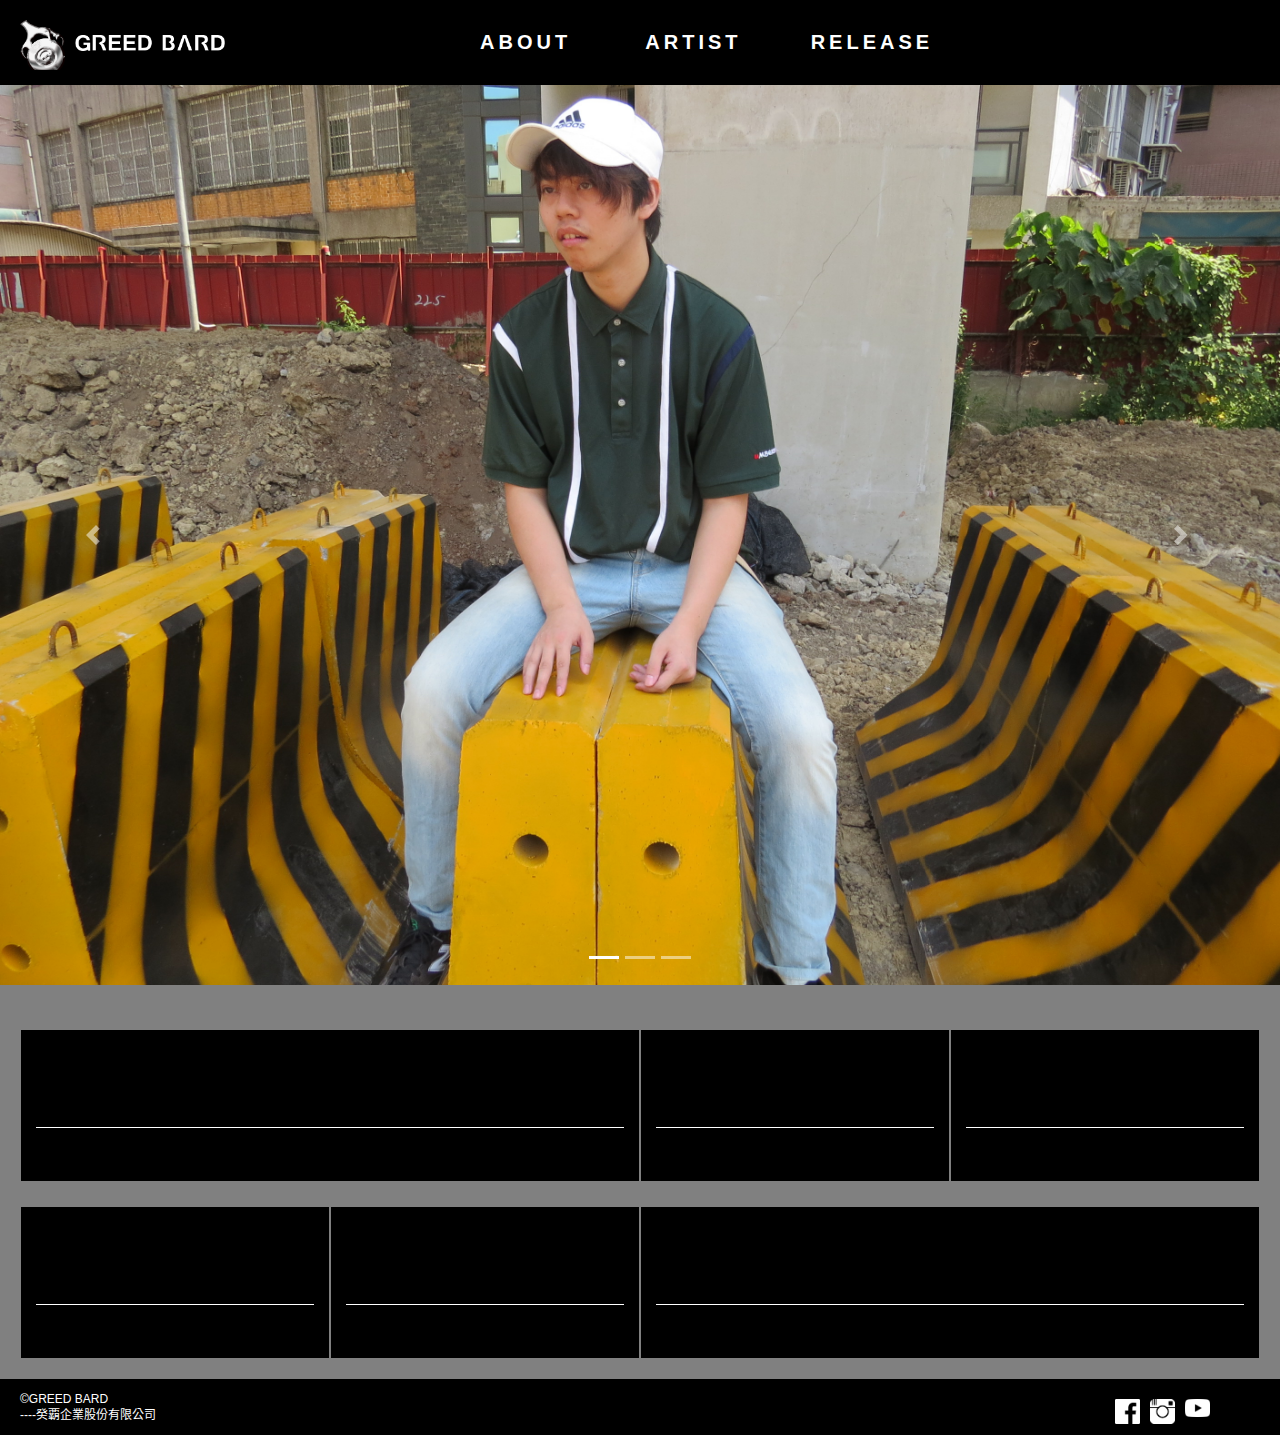
==== commit 682d3c3c: "123" ====
--- a/index.html
+++ b/index.html
@@ -5,7 +5,7 @@
     <meta charset="utf-8">
     <meta name="viewport" content="width=device-width, initial-scale=1, shrink-to-fit=no">
     <!-- Bootstrap CSS -->
-    <link rel="stylesheet" href=" css/bootstrap.css">
+    <link rel="stylesheet" href="css/bootstrap.css">
     <link rel="stylesheet" href="index.css">
     <link href="https://fonts.googleapis.com/css?family=Signika" rel="stylesheet">
     <title>Greed Bard</title>
@@ -101,7 +101,7 @@
                 <img src="image/p01.jpg" width="100%" alt="">
               </div>
               <div id="news1_txt" class="col-12 col-sm-12 col-md-12">
-                <div id="news_title">Teacher type</div>
+                <div id="news_title"></div>
                 <div id="news_date"></div>
                 <div id="news_cop"></div>
                 <div id="news_seperate"></div>
--- a/index.css
+++ b/index.css
@@ -43,6 +43,14 @@
   margin: 0px;
   float: left;
 }
+.nav_txt a{
+color: white;
+}
+.nav_txt a:hover{
+  color: #939393;
+  text-decoration: none;
+}
+
 #header{
 	height: 100vh;
 	padding: 0px;
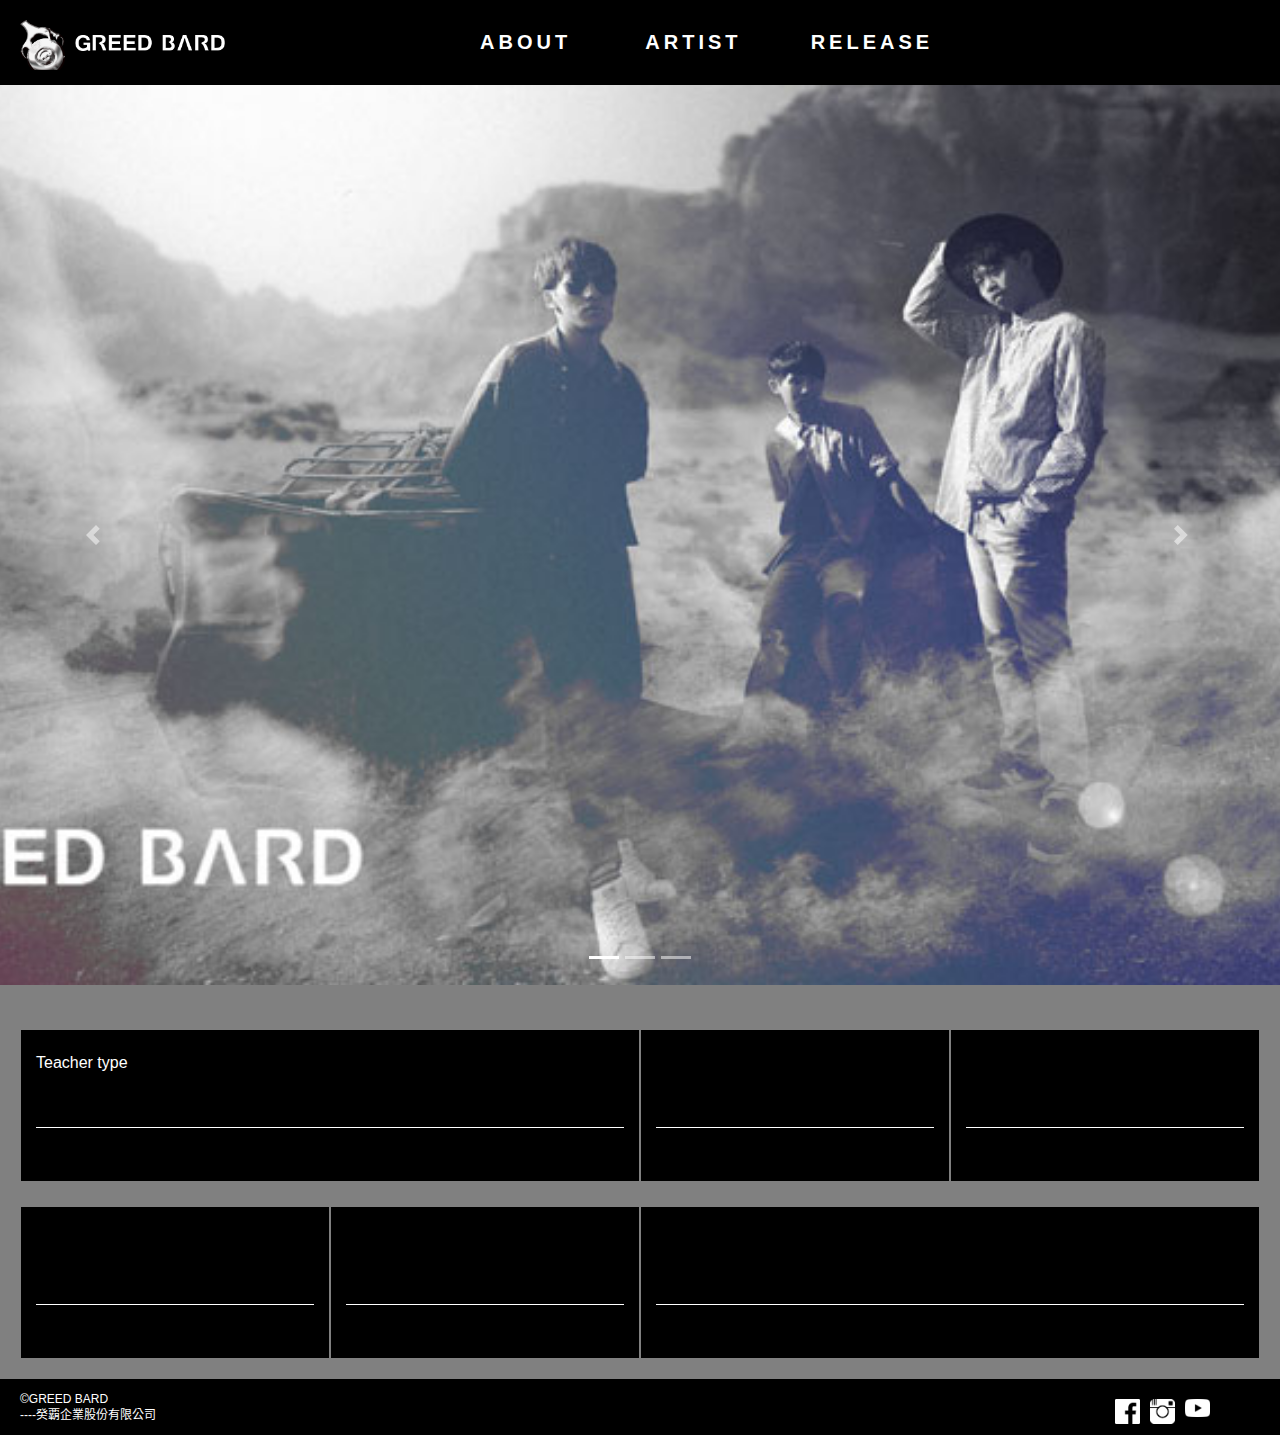
==== commit 8b998b03: "FINAL TEST" ====
--- a/index.html
+++ b/index.html
@@ -101,7 +101,7 @@
                 <img src="image/p01.jpg" width="100%" alt="">
               </div>
               <div id="news1_txt" class="col-12 col-sm-12 col-md-12">
-                <div id="news_title"></div>
+                <div id="news_title">Teacher type</div>
                 <div id="news_date"></div>
                 <div id="news_cop"></div>
                 <div id="news_seperate"></div>
--- a/index.css
+++ b/index.css
@@ -70,28 +70,28 @@
 .carousel-item-image-1{
         width: 100%;
         height: 100vh;
-        background-image: url('image/p01.JPG');
+        background-image: url('image/p011.jpg');
         background-size: cover;
         background-position: center;
     }
     .carousel-item-image-2{
         width: 100%;
         height: 100vh;
-        background-image: url('image/p02.JPG');
+        background-image: url('image/p012.jpg');
         background-size: cover;
         background-position: center;
     }
     .carousel-item-image-3{
         width: 100%;
         height: 100vh;
-        background-image: url('image/p03.JPG');
+        background-image: url('image/p013.jpg');
         background-size: cover;
         background-position:center;
     }
     .carousel-item-image-4{
         width: 100%;
         height: 100vh;
-        background-image: url('image/p04.JPG');
+        background-image: url('image/p014.jpg');
         background-size: cover;
         background-position: center;
     }
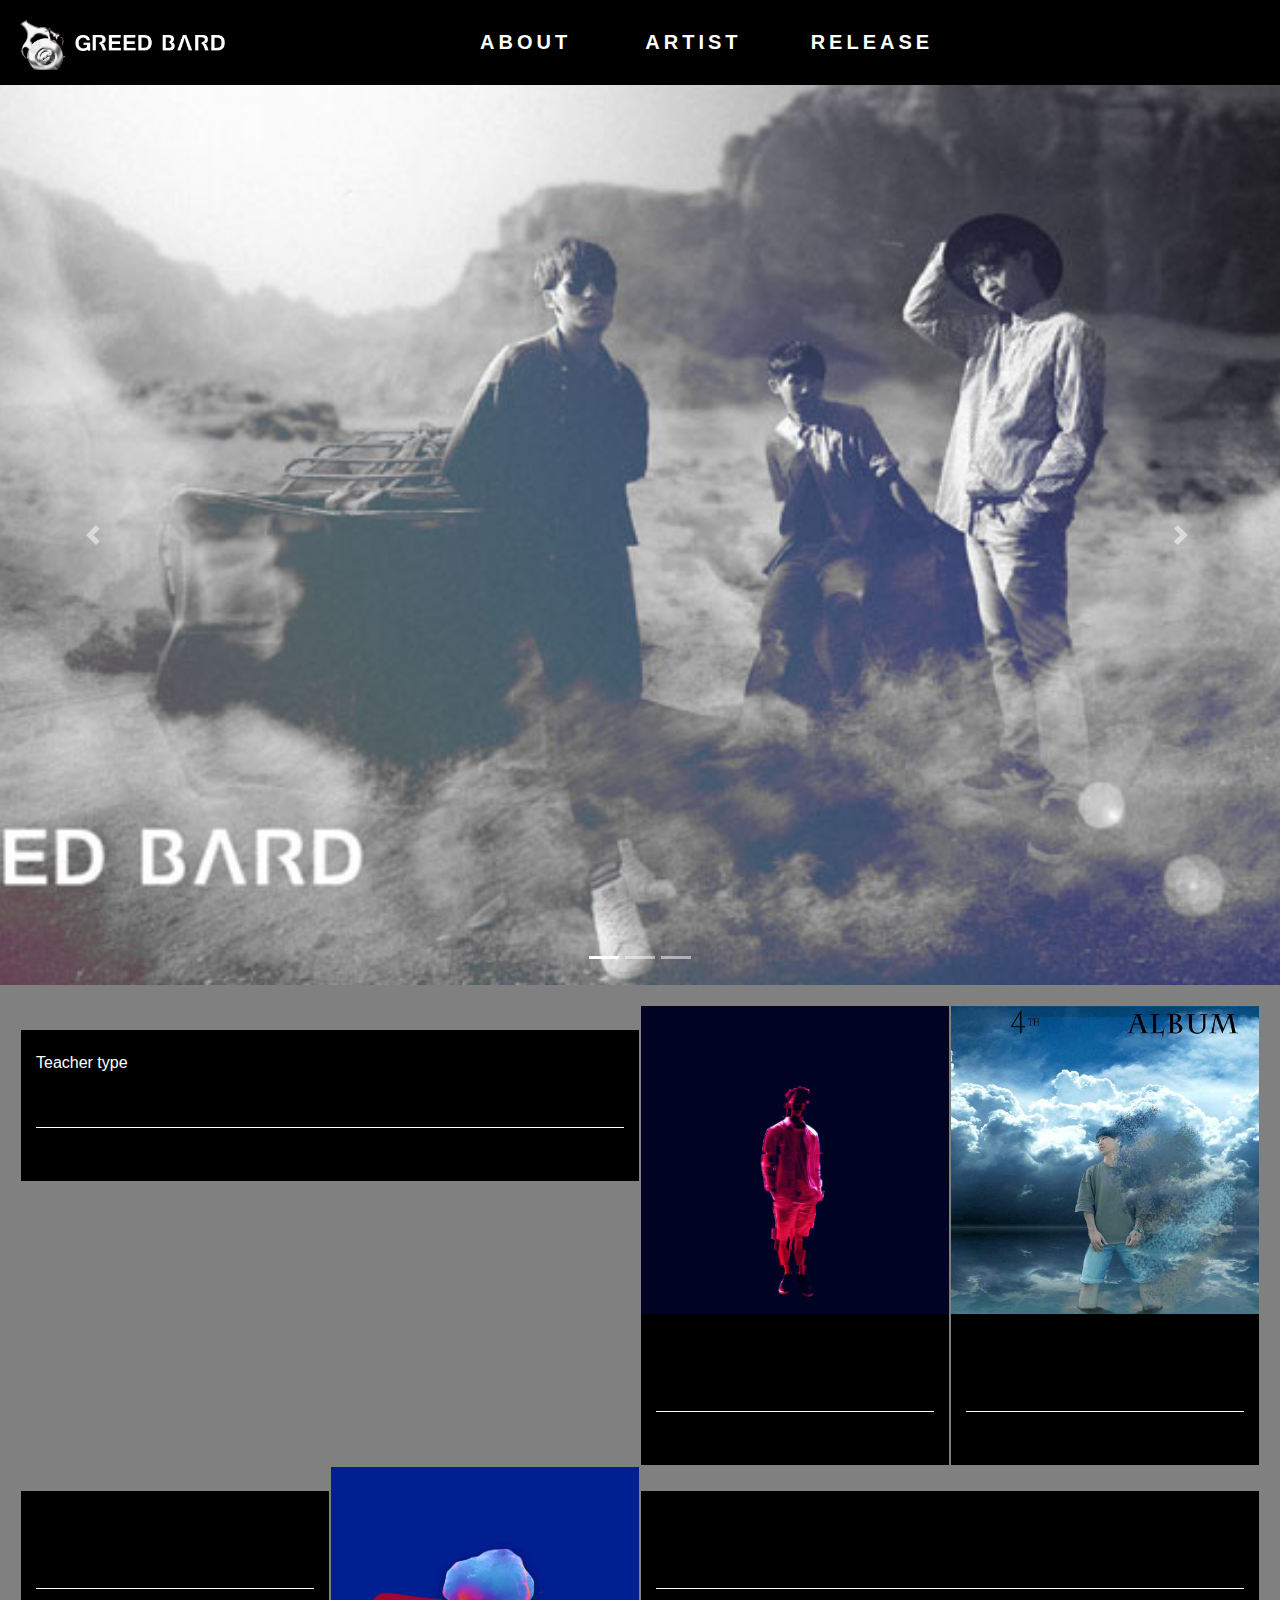
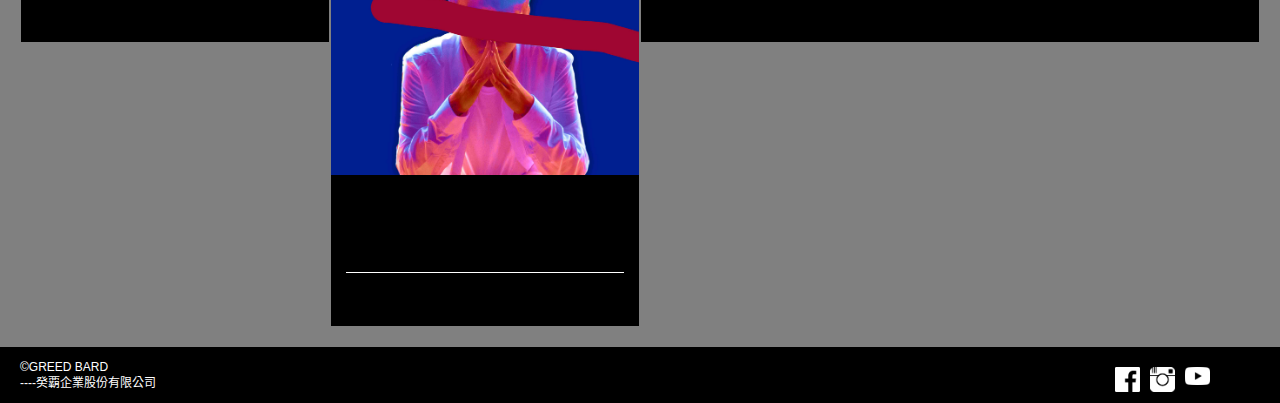
==== commit 65b36063: "final" ====
--- a/index.html
+++ b/index.html
@@ -112,7 +112,7 @@
           <div id="news_2" class="col-6 col-sm-6 col-md-3">
             <div id="inside_news2">
               <div id="news2_pic" class="col-12 col-sm-12 col-md-12">
-                <img src="image/p02.jpg" width="100%" alt="">
+                <img src="image/p02.JPG" width="100%" alt="">
               </div>
               <div id="news2_txt" class="col-12 col-sm-12 col-md-12">
                 <div id="news_title"></div>
@@ -126,7 +126,7 @@
           <div id="news_3" class="col-6 col-sm-6 col-md-3">
             <div id="inside_news3">
               <div id="news3_pic" class="col-12 col-sm-12 col-md-12">
-                <img src="image/p03.jpg" width="100%" alt="">
+                <img src="image/p03.JPG" width="100%" alt="">
               </div>
               <div id="news3_txt" class="col-12 col-sm-12 col-md-12">
                 <div id="news_title"></div>
@@ -154,7 +154,7 @@
           <div id="news_5" class="col-6 col-sm-6 col-md-3">
             <div id="inside_news5">
               <div id="news5_pic" class="col-12 col-sm-12 col-md-12">
-                <img src="image/p05.jpg" width="100%" alt="">
+                <img src="image/p05.JPG" width="100%" alt="">
               </div>
               <div id="news5_txt" class="col-12 col-sm-12 col-md-12">
                 <div id="news_title"></div>
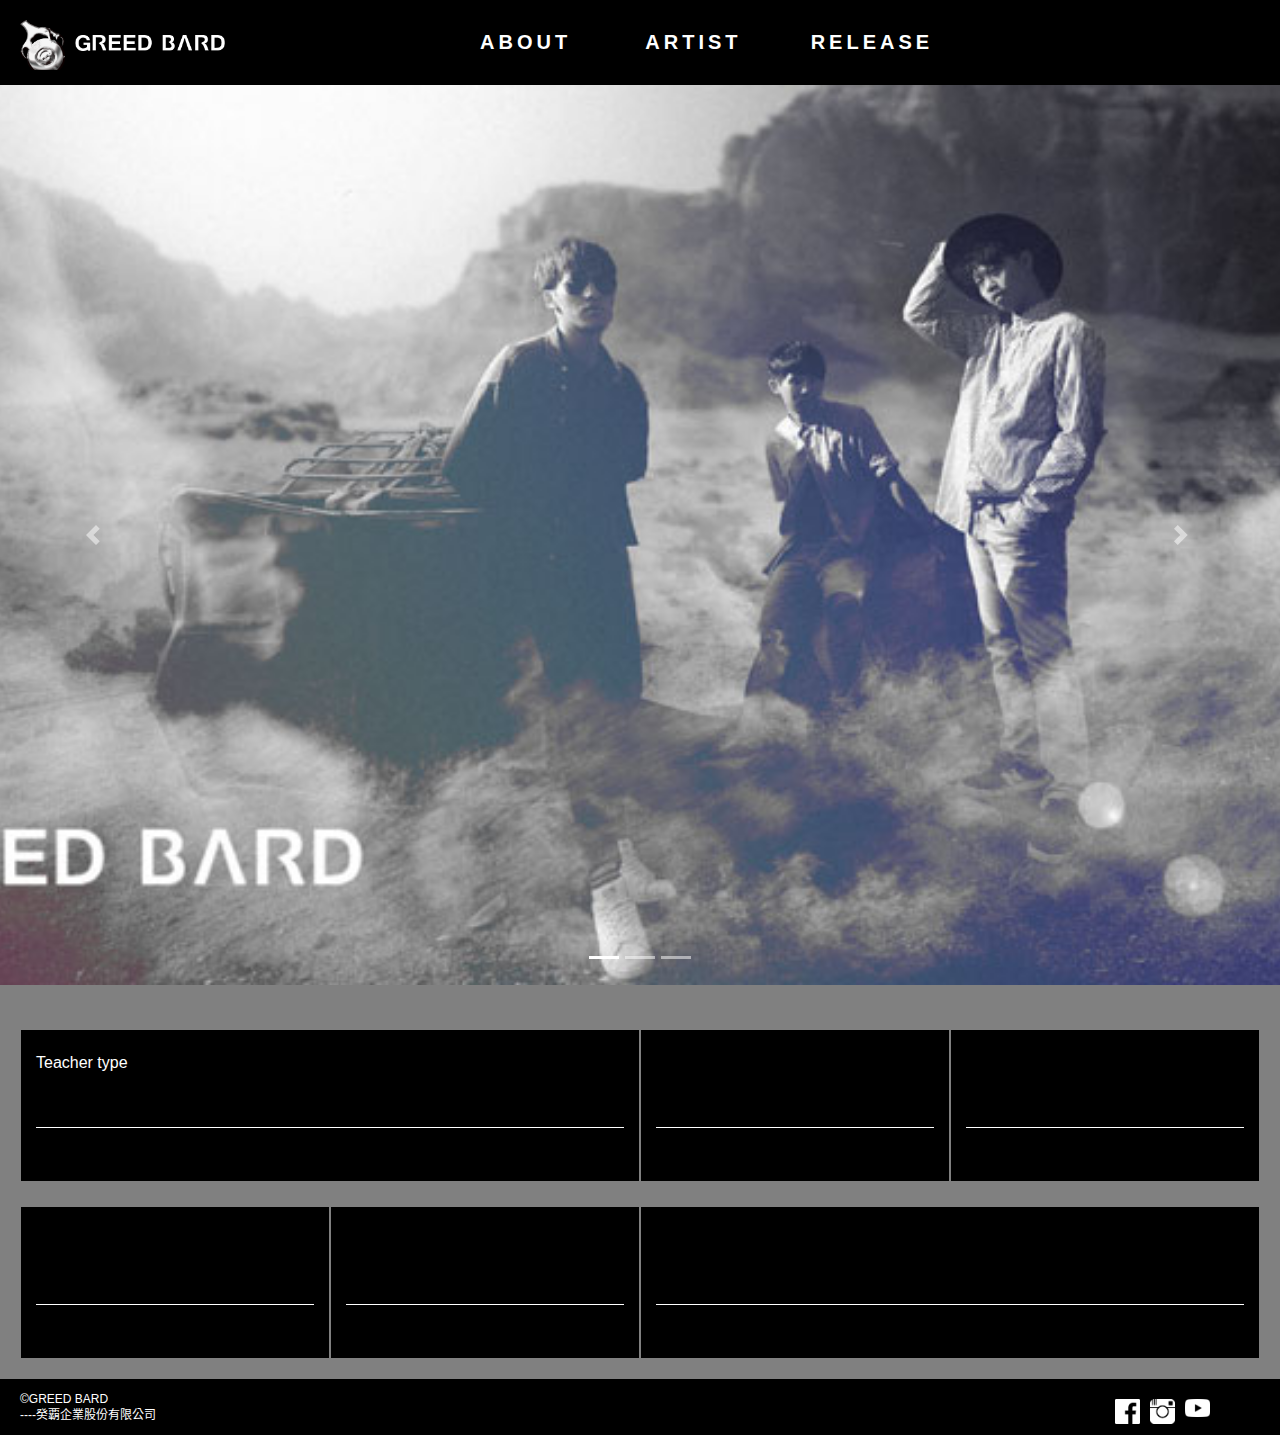
==== commit 4b849372: "rex type" ====
--- a/index.html
+++ b/index.html
@@ -112,7 +112,7 @@
           <div id="news_2" class="col-6 col-sm-6 col-md-3">
             <div id="inside_news2">
               <div id="news2_pic" class="col-12 col-sm-12 col-md-12">
-                <img src="image/p02.JPG" width="100%" alt="">
+                <img src="image/p02.jpg" width="100%" alt="">
               </div>
               <div id="news2_txt" class="col-12 col-sm-12 col-md-12">
                 <div id="news_title"></div>
@@ -126,7 +126,7 @@
           <div id="news_3" class="col-6 col-sm-6 col-md-3">
             <div id="inside_news3">
               <div id="news3_pic" class="col-12 col-sm-12 col-md-12">
-                <img src="image/p03.JPG" width="100%" alt="">
+                <img src="image/p03.jpg" width="100%" alt="">
               </div>
               <div id="news3_txt" class="col-12 col-sm-12 col-md-12">
                 <div id="news_title"></div>
@@ -154,7 +154,7 @@
           <div id="news_5" class="col-6 col-sm-6 col-md-3">
             <div id="inside_news5">
               <div id="news5_pic" class="col-12 col-sm-12 col-md-12">
-                <img src="image/p05.JPG" width="100%" alt="">
+                <img src="image/p05.jpg" width="100%" alt="">
               </div>
               <div id="news5_txt" class="col-12 col-sm-12 col-md-12">
                 <div id="news_title"></div>
--- a/index.css
+++ b/index.css
@@ -3,6 +3,8 @@
 #all{
 	height: auto;
 }
+
+
 #pc_nav{
 	height: 85px;
 	padding: 20px;
